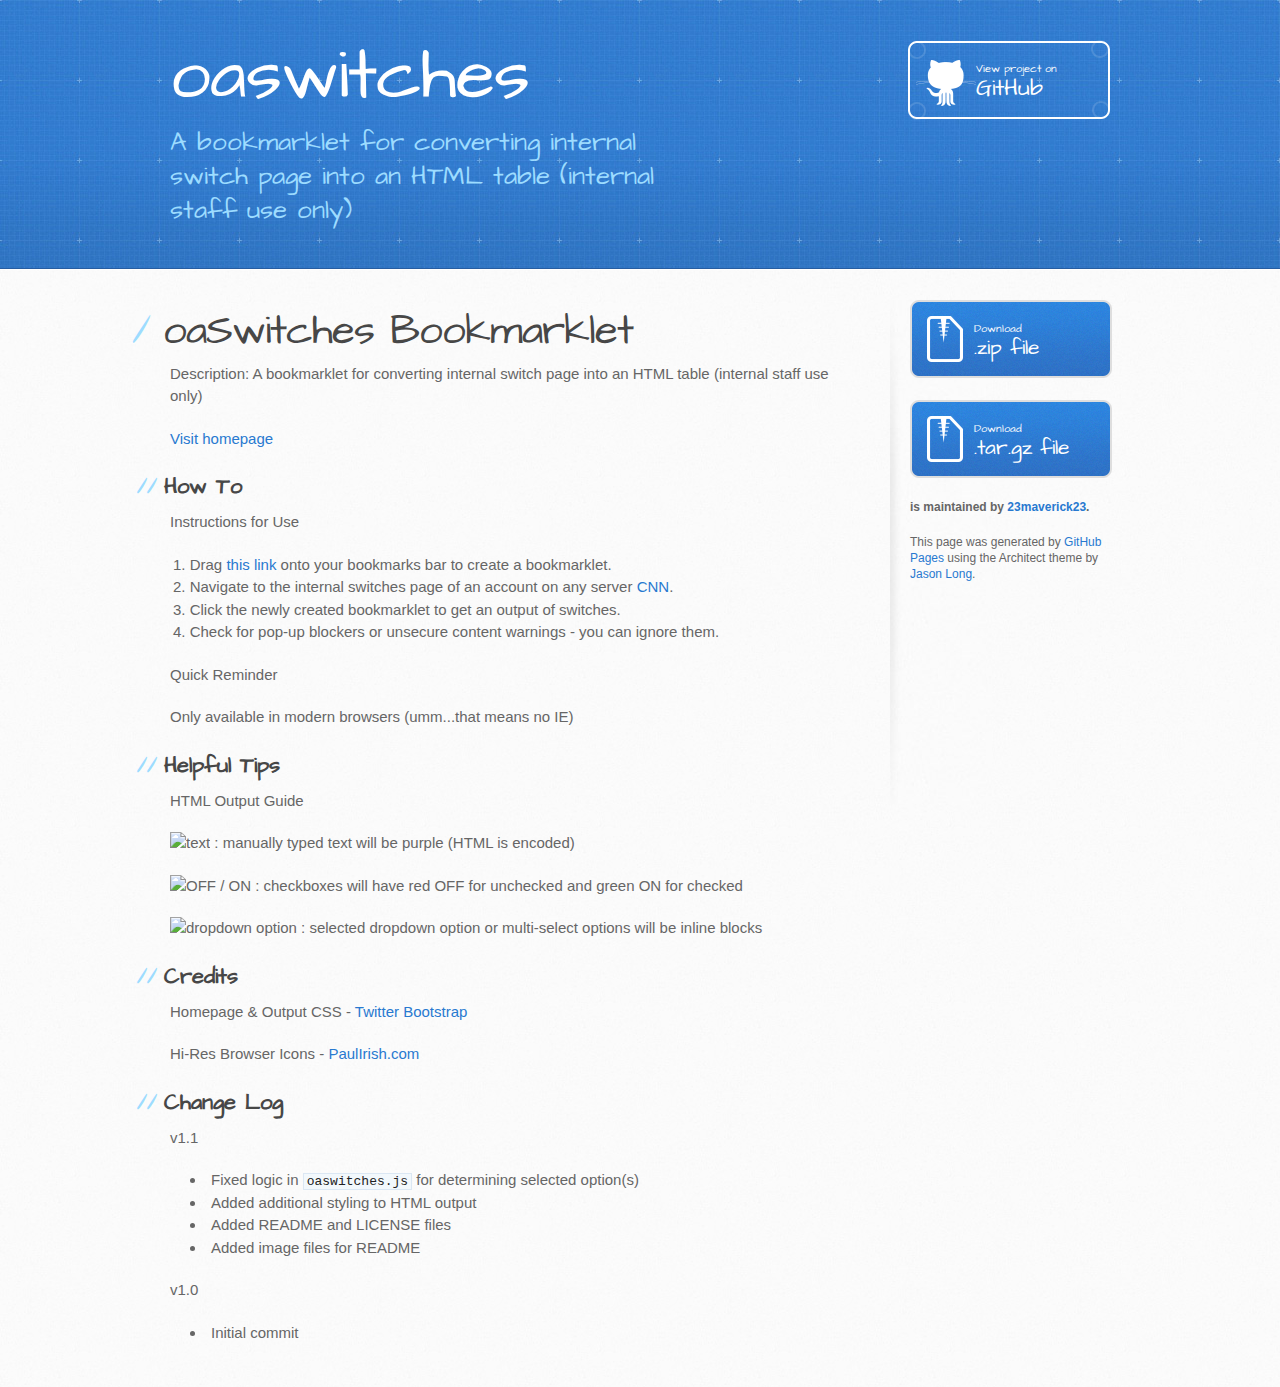
==== index.html @ 6a78bef1 "Create gh-pages branch via GitHub" ====
<!DOCTYPE html>
<html>
  <head>
    <meta charset='utf-8'>
    <meta http-equiv="X-UA-Compatible" content="chrome=1">
    <meta name="viewport" content="width=device-width, initial-scale=1, maximum-scale=1">
    <link href='https://fonts.googleapis.com/css?family=Architects+Daughter' rel='stylesheet' type='text/css'>
    <link rel="stylesheet" type="text/css" href="stylesheets/stylesheet.css" media="screen" />
    <link rel="stylesheet" type="text/css" href="stylesheets/pygment_trac.css" media="screen" />
    <link rel="stylesheet" type="text/css" href="stylesheets/print.css" media="print" />

    <!--[if lt IE 9]>
    <script src="//html5shiv.googlecode.com/svn/trunk/html5.js"></script>
    <![endif]-->

    <title>oaswitches by 23maverick23</title>
  </head>

  <body>
    <header>
      <div class="inner">
        <h1>oaswitches</h1>
        <h2>A bookmarklet for converting internal switch page into an HTML table (internal staff use only)</h2>
        <a href="https://github.com/23maverick23/oaswitches" class="button"><small>View project on</small>GitHub</a>
      </div>
    </header>

    <div id="content-wrapper">
      <div class="inner clearfix">
        <section id="main-content">
          <h1><em>oaSwitches Bookmarklet</em></h1>

<p><em>Description: A bookmarklet for converting internal switch page into an HTML table (internal staff use only)</em></p>

<p><a href="http://ryancmorrissey.com/projects/oaswitches.html">Visit homepage</a></p>

<h2>How To</h2>

<p><em>Instructions for Use</em></p>

<ol>
<li>Drag <a target="_blank">this link</a> onto your bookmarks bar to create a bookmarklet.</li>
<li>Navigate to the internal switches page of an account on any server <a>CNN</a>.</li>
<li>Click the newly created bookmarklet to get an output of switches.</li>
<li>Check for pop-up blockers or unsecure content warnings - you can ignore them.</li>
</ol><p><em>Quick Reminder</em></p>

<p>Only available in modern browsers (umm...that means no IE)</p>

<h2>Helpful Tips</h2>

<p><em>HTML Output Guide</em></p>

<p><img src="https://raw.github.com/23maverick23/oaswitches/master/img/text.png" alt="text"> : manually typed text will be purple (HTML is encoded)</p>

<p><img src="https://raw.github.com/23maverick23/oaswitches/master/img/off_on.png" alt="OFF / ON"> : checkboxes will have red OFF for unchecked and green ON for checked</p>

<p><img src="https://raw.github.com/23maverick23/oaswitches/master/img/dropdown_option.png" alt="dropdown option"> : selected dropdown option or multi-select options will be inline blocks</p>

<h2>Credits</h2>

<p>Homepage &amp; Output CSS - <a href="https://github.com/twitter/bootstrap">Twitter Bootstrap</a></p>

<p>Hi-Res Browser Icons - <a href="http://paulirish.com/2010/high-res-browser-icons/">PaulIrish.com</a></p>

<h2>Change Log</h2>

<p><em>v1.1</em></p>

<ul>
<li>Fixed logic in <code>oaswitches.js</code> for determining selected option(s)</li>
<li>Added additional styling to HTML output</li>
<li>Added README and LICENSE files</li>
<li>Added image files for README</li>
</ul><p><em>v1.0</em></p>

<ul>
<li>Initial commit</li>
</ul>
        </section>

        <aside id="sidebar">
          <a href="https://github.com/23maverick23/oaswitches/zipball/master" class="button">
            <small>Download</small>
            .zip file
          </a>
          <a href="https://github.com/23maverick23/oaswitches/tarball/master" class="button">
            <small>Download</small>
            .tar.gz file
          </a>

          <p class="repo-owner"><a href="https://github.com/23maverick23/oaswitches"></a> is maintained by <a href="https://github.com/23maverick23">23maverick23</a>.</p>

          <p>This page was generated by <a href="pages.github.com">GitHub Pages</a> using the Architect theme by <a href="http://twitter.com/jasonlong">Jason Long</a>.</p>
        </aside>
      </div>
    </div>

  
  </body>
</html>
---- stylesheets/stylesheet.css ----
/* http://meyerweb.com/eric/tools/css/reset/ 
   v2.0 | 20110126
   License: none (public domain)
*/
html, body, div, span, applet, object, iframe,
h1, h2, h3, h4, h5, h6, p, blockquote, pre,
a, abbr, acronym, address, big, cite, code,
del, dfn, em, img, ins, kbd, q, s, samp,
small, strike, strong, sub, sup, tt, var,
b, u, i, center,
dl, dt, dd, ol, ul, li,
fieldset, form, label, legend,
table, caption, tbody, tfoot, thead, tr, th, td,
article, aside, canvas, details, embed, 
figure, figcaption, footer, header, hgroup, 
menu, nav, output, ruby, section, summary,
time, mark, audio, video {
	margin: 0;
	padding: 0;
	border: 0;
	font-size: 100%;
	font: inherit;
	vertical-align: baseline;
}
/* HTML5 display-role reset for older browsers */
article, aside, details, figcaption, figure, 
footer, header, hgroup, menu, nav, section {
	display: block;
}
body {
	line-height: 1;
}
ol, ul {
	list-style: none;
}
blockquote, q {
	quotes: none;
}
blockquote:before, blockquote:after,
q:before, q:after {
	content: '';
	content: none;
}
table {
	border-collapse: collapse;
	border-spacing: 0;
}

/* LAYOUT STYLES */
body {
  font-size: 15px;
  line-height: 1.5; 
  background: #fafafa url(../images/body-bg.jpg) 0 0 repeat;
  font-family: 'Helvetica Neue', Helvetica, Arial, serif;
  font-weight: 400;
  color: #666;
}

a {
  color: #2879d0;
}
a:hover {
  color: #2268b2;
}

header {
  padding-top: 40px;
  padding-bottom: 40px;
  font-family: 'Architects Daughter', 'Helvetica Neue', Helvetica, Arial, serif; 
  background: #2e7bcf url(../images/header-bg.jpg) 0 0 repeat-x;
  border-bottom: solid 1px #275da1;
}

header h1 {
  letter-spacing: -1px;
  font-size: 72px;
  color: #fff;
  line-height: 1;
  margin-bottom: 0.2em;
  width: 540px;
}

header h2 {
  font-size: 26px;
  color: #9ddcff;
  font-weight: normal;
  line-height: 1.3;
  width: 540px;
  letter-spacing: 0;
}

.inner {
  position: relative;
  width: 940px;
  margin: 0 auto;
}

#content-wrapper {
  border-top: solid 1px #fff;
  padding-top: 30px;
}

#main-content {
  width: 690px;
  float: left;
}

#main-content img {
  max-width: 100%;
}

aside#sidebar {
  width: 200px;
  padding-left: 20px;
  min-height: 504px;
  float: right;
  background: transparent url(../images/sidebar-bg.jpg) 0 0 no-repeat;
  font-size: 12px;
  line-height: 1.3;
}

aside#sidebar p.repo-owner,
aside#sidebar p.repo-owner a {
  font-weight: bold;
}

#downloads {
  margin-bottom: 40px;
}

a.button {
  width: 134px;
  height: 58px;
  line-height: 1.2;
  font-size: 23px;
  color: #fff;
  padding-left: 68px;
  padding-top: 22px;
  font-family: 'Architects Daughter', 'Helvetica Neue', Helvetica, Arial, serif; 
}
a.button small {
  display: block;
  font-size: 11px;
}
header a.button {
  position: absolute;
  right: 0;
  top: 0;
  background: transparent url(../images/github-button.png) 0 0 no-repeat;
}
aside a.button {
  width: 138px;
  padding-left: 64px;
  display: block;
  background: transparent url(../images/download-button.png) 0 0 no-repeat;
  margin-bottom: 20px;
  font-size: 21px;
}

code, pre {
  font-family: Monaco, "Bitstream Vera Sans Mono", "Lucida Console", Terminal, monospace;
  color: #222;
  margin-bottom: 30px;
  font-size: 13px;
}

code {
  background-color: #f2f8fc;
  border: solid 1px #dbe7f3;
  padding: 0 3px;
}

pre {
  padding: 20px;
  background: #fff;
  text-shadow: none;
  overflow: auto;
  border: solid 1px #f2f2f2;
}
pre code {
  color: #2879d0;
  background-color: #fff;
  border: none;
  padding: 0;
}

ul, ol, dl {
  margin-bottom: 20px;
}


/* COMMON STYLES */

hr {
  height: 1px;
  line-height: 1px;
  margin-top: 1em;
  padding-bottom: 1em;
  border: none;
  background: transparent url('../images/hr.png') 0 0 no-repeat;
}

table {
  width: 100%;
  border: 1px solid #ebebeb;
}

th {
  font-weight: 500;
}

td {
  border: 1px solid #ebebeb;
  text-align: center; 
  font-weight: 300;
}

form {
  background: #f2f2f2;
  padding: 20px;
  
}


/* GENERAL ELEMENT TYPE STYLES */

#main-content h1 {
  font-family: 'Architects Daughter', 'Helvetica Neue', Helvetica, Arial, serif; 
  font-size: 2.8em;
  letter-spacing: -1px;
  color: #474747;
} 

#main-content h1:before {
  content: "/";
  color: #9ddcff;
  padding-right: 0.3em;
  margin-left: -0.9em;
}

#main-content h2 {
  font-family: 'Architects Daughter', 'Helvetica Neue', Helvetica, Arial, serif; 
  font-size: 22px;
  font-weight: bold;
  margin-bottom: 8px;
  color: #474747;
} 
#main-content h2:before {
  content: "//";
  color: #9ddcff;
  padding-right: 0.3em;
  margin-left: -1.5em;
}

#main-content h3 {
  font-family: 'Architects Daughter', 'Helvetica Neue', Helvetica, Arial, serif; 
  font-size: 18px;
  font-weight: bold;
  margin-top: 24px;
  margin-bottom: 8px;
  color: #474747;
} 
 
#main-content h3:before {
  content: "///";
  color: #9ddcff;
  padding-right: 0.3em;
  margin-left: -2em;
}

#main-content h4 {
  font-family: 'Architects Daughter', 'Helvetica Neue', Helvetica, Arial, serif; 
  font-size: 15px;
  font-weight: bold;
  color: #474747;
} 

h4:before {
  content: "////";
  color: #9ddcff;
  padding-right: 0.3em;
  margin-left: -2.8em;
}

#main-content h5 {
  font-family: 'Architects Daughter', 'Helvetica Neue', Helvetica, Arial, serif; 
  font-size: 14px;
  color: #474747;
} 
h5:before {
  content: "/////";
  color: #9ddcff;
  padding-right: 0.3em;
  margin-left: -3.2em;
}

#main-content h6 {
  font-family: 'Architects Daughter', 'Helvetica Neue', Helvetica, Arial, serif; 
  font-size: .8em;
  color: #474747;
} 
h6:before {
  content: "//////";
  color: #9ddcff;
  padding-right: 0.3em;
  margin-left: -3.7em;
}

p {
  margin-bottom: 20px;
}
 
a {
  text-decoration: none;
}

p a {
  font-weight: 400;
}

blockquote {
  font-size: 1.6em;
  border-left: 10px solid #e9e9e9;
  margin-bottom: 20px;
  padding: 0 0 0 30px;
}

ul li {
  list-style: disc inside;
  padding-left: 20px;
}

ol li {
  list-style: decimal inside;
  padding-left: 3px;
}

dl dd {
  font-style: italic;
  font-weight: 100;
}

footer {
  background: transparent url('../images/hr.png') 0 0 no-repeat;
  margin-top: 40px;
  padding-top: 20px;
  padding-bottom: 30px;
  font-size: 13px;
  color: #aaa;
}

footer a {
  color: #666;
}
footer a:hover {
  color: #444;
}

/* MISC */
.clearfix:after {
  clear: both;
  content: '.';
  display: block;
  visibility: hidden;
  height: 0;
}

.clearfix {display: inline-block;}
* html .clearfix {height: 1%;}
.clearfix {display: block;}

/* #Media Queries
================================================== */

/* Smaller than standard 960 (devices and browsers) */
@media only screen and (max-width: 959px) {}

/* Tablet Portrait size to standard 960 (devices and browsers) */
@media only screen and (min-width: 768px) and (max-width: 959px) {
  .inner {
    width: 740px;
  }
  header h1, header h2 {
    width: 340px;
  }
  header h1 {
    font-size: 60px;
  }
  header h2 {
    font-size: 30px;
  }
  #main-content {
    width: 490px;
  }
  #main-content h1:before,
  #main-content h2:before,
  #main-content h3:before,
  #main-content h4:before,
  #main-content h5:before,
  #main-content h6:before {
    content: none;
    padding-right: 0;
    margin-left: 0;
  }
}

/* All Mobile Sizes (devices and browser) */
@media only screen and (max-width: 767px) {
  .inner {
    width: 93%;
  }
  header {
    padding: 20px 0;
  }
  header .inner {
    position: relative;
  }
  header h1, header h2 {
    width: 100%;
  }
  header h1 {
    font-size: 48px;
  }
  header h2 {
    font-size: 24px;
  }
  header a.button {
    background-image: none;
    width: auto;
    height: auto;
    display: inline-block;
    margin-top: 15px;
    padding: 5px 10px;
    position: relative;
    text-align: center;
    font-size: 13px;
    line-height: 1;
    background-color: #9ddcff;
    color: #2879d0;
    -moz-border-radius: 5px;
    -webkit-border-radius: 5px;                     
    border-radius: 5px;    
  }
  header a.button small {
    font-size: 13px;
    display: inline;
  }
  #main-content,
  aside#sidebar {
    float: none;
    width: 100% ! important;
  }
  aside#sidebar {
    background-image: none;
    margin-top: 20px;
    border-top: solid 1px #ddd;
    padding: 20px 0;
    min-height: 0;
  }
  aside#sidebar a.button {
    display: none;
  }
  #main-content h1:before,
  #main-content h2:before,
  #main-content h3:before,
  #main-content h4:before,
  #main-content h5:before,
  #main-content h6:before {
    content: none;
    padding-right: 0;
    margin-left: 0;
  }
}

/* Mobile Landscape Size to Tablet Portrait (devices and browsers) */
@media only screen and (min-width: 480px) and (max-width: 767px) {}

/* Mobile Portrait Size to Mobile Landscape Size (devices and browsers) */
@media only screen and (max-width: 479px) {}
---- stylesheets/pygment_trac.css ----
.highlight  { background: #ffffff; }
.highlight .c { color: #999988; font-style: italic } /* Comment */
.highlight .err { color: #a61717; background-color: #e3d2d2 } /* Error */
.highlight .k { font-weight: bold } /* Keyword */
.highlight .o { font-weight: bold } /* Operator */
.highlight .cm { color: #999988; font-style: italic } /* Comment.Multiline */
.highlight .cp { color: #999999; font-weight: bold } /* Comment.Preproc */
.highlight .c1 { color: #999988; font-style: italic } /* Comment.Single */
.highlight .cs { color: #999999; font-weight: bold; font-style: italic } /* Comment.Special */
.highlight .gd { color: #000000; background-color: #ffdddd } /* Generic.Deleted */
.highlight .gd .x { color: #000000; background-color: #ffaaaa } /* Generic.Deleted.Specific */
.highlight .ge { font-style: italic } /* Generic.Emph */
.highlight .gr { color: #aa0000 } /* Generic.Error */
.highlight .gh { color: #999999 } /* Generic.Heading */
.highlight .gi { color: #000000; background-color: #ddffdd } /* Generic.Inserted */
.highlight .gi .x { color: #000000; background-color: #aaffaa } /* Generic.Inserted.Specific */
.highlight .go { color: #888888 } /* Generic.Output */
.highlight .gp { color: #555555 } /* Generic.Prompt */
.highlight .gs { font-weight: bold } /* Generic.Strong */
.highlight .gu { color: #800080; font-weight: bold; } /* Generic.Subheading */
.highlight .gt { color: #aa0000 } /* Generic.Traceback */
.highlight .kc { font-weight: bold } /* Keyword.Constant */
.highlight .kd { font-weight: bold } /* Keyword.Declaration */
.highlight .kn { font-weight: bold } /* Keyword.Namespace */
.highlight .kp { font-weight: bold } /* Keyword.Pseudo */
.highlight .kr { font-weight: bold } /* Keyword.Reserved */
.highlight .kt { color: #445588; font-weight: bold } /* Keyword.Type */
.highlight .m { color: #009999 } /* Literal.Number */
.highlight .s { color: #d14 } /* Literal.String */
.highlight .na { color: #008080 } /* Name.Attribute */
.highlight .nb { color: #0086B3 } /* Name.Builtin */
.highlight .nc { color: #445588; font-weight: bold } /* Name.Class */
.highlight .no { color: #008080 } /* Name.Constant */
.highlight .ni { color: #800080 } /* Name.Entity */
.highlight .ne { color: #990000; font-weight: bold } /* Name.Exception */
.highlight .nf { color: #990000; font-weight: bold } /* Name.Function */
.highlight .nn { color: #555555 } /* Name.Namespace */
.highlight .nt { color: #000080 } /* Name.Tag */
.highlight .nv { color: #008080 } /* Name.Variable */
.highlight .ow { font-weight: bold } /* Operator.Word */
.highlight .w { color: #bbbbbb } /* Text.Whitespace */
.highlight .mf { color: #009999 } /* Literal.Number.Float */
.highlight .mh { color: #009999 } /* Literal.Number.Hex */
.highlight .mi { color: #009999 } /* Literal.Number.Integer */
.highlight .mo { color: #009999 } /* Literal.Number.Oct */
.highlight .sb { color: #d14 } /* Literal.String.Backtick */
.highlight .sc { color: #d14 } /* Literal.String.Char */
.highlight .sd { color: #d14 } /* Literal.String.Doc */
.highlight .s2 { color: #d14 } /* Literal.String.Double */
.highlight .se { color: #d14 } /* Literal.String.Escape */
.highlight .sh { color: #d14 } /* Literal.String.Heredoc */
.highlight .si { color: #d14 } /* Literal.String.Interpol */
.highlight .sx { color: #d14 } /* Literal.String.Other */
.highlight .sr { color: #009926 } /* Literal.String.Regex */
.highlight .s1 { color: #d14 } /* Literal.String.Single */
.highlight .ss { color: #990073 } /* Literal.String.Symbol */
.highlight .bp { color: #999999 } /* Name.Builtin.Pseudo */
.highlight .vc { color: #008080 } /* Name.Variable.Class */
.highlight .vg { color: #008080 } /* Name.Variable.Global */
.highlight .vi { color: #008080 } /* Name.Variable.Instance */
.highlight .il { color: #009999 } /* Literal.Number.Integer.Long */

.type-csharp .highlight .k { color: #0000FF }
.type-csharp .highlight .kt { color: #0000FF }
.type-csharp .highlight .nf { color: #000000; font-weight: normal }
.type-csharp .highlight .nc { color: #2B91AF }
.type-csharp .highlight .nn { color: #000000 }
.type-csharp .highlight .s { color: #A31515 }
.type-csharp .highlight .sc { color: #A31515 }
---- stylesheets/print.css ----
html, body, div, span, applet, object, iframe,
h1, h2, h3, h4, h5, h6, p, blockquote, pre,
a, abbr, acronym, address, big, cite, code,
del, dfn, em, img, ins, kbd, q, s, samp,
small, strike, strong, sub, sup, tt, var,
b, u, i, center,
dl, dt, dd, ol, ul, li,
fieldset, form, label, legend,
table, caption, tbody, tfoot, thead, tr, th, td,
article, aside, canvas, details, embed, 
figure, figcaption, footer, header, hgroup, 
menu, nav, output, ruby, section, summary,
time, mark, audio, video {
  margin: 0;
  padding: 0;
  border: 0;
  font-size: 100%;
  font: inherit;
  vertical-align: baseline;
}
/* HTML5 display-role reset for older browsers */
article, aside, details, figcaption, figure, 
footer, header, hgroup, menu, nav, section {
  display: block;
}
body {
  line-height: 1;
}
ol, ul {
  list-style: none;
}
blockquote, q {
  quotes: none;
}
blockquote:before, blockquote:after,
q:before, q:after {
  content: '';
  content: none;
}
table {
  border-collapse: collapse;
  border-spacing: 0;
}
body {
  font-size: 13px;
  line-height: 1.5; 
  font-family: 'Helvetica Neue', Helvetica, Arial, serif;
  color: #000;
}

a {
  color: #d5000d;
  font-weight: bold;
}

header {
  padding-top: 35px;
  padding-bottom: 10px;
}

header h1 {
  font-weight: bold;
  letter-spacing: -1px;
  font-size: 48px;
  color: #303030;
  line-height: 1.2;
}

header h2 {
  letter-spacing: -1px;
  font-size: 24px;
  color: #aaa;
  font-weight: normal;
  line-height: 1.3;
}
#downloads {
  display: none;
}
#main_content {
  padding-top: 20px;
}

code, pre {
  font-family: Monaco, "Bitstream Vera Sans Mono", "Lucida Console", Terminal;
  color: #222;
  margin-bottom: 30px;
  font-size: 12px;
}

code {
  padding: 0 3px;
}

pre {
  border: solid 1px #ddd;
  padding: 20px;
  overflow: auto;
}
pre code {
  padding: 0;
}

ul, ol, dl {
  margin-bottom: 20px;
}


/* COMMON STYLES */

table {
  width: 100%;
  border: 1px solid #ebebeb;
}

th {
  font-weight: 500;
}

td {
  border: 1px solid #ebebeb;
  text-align: center; 
  font-weight: 300;
}

form {
  background: #f2f2f2;
  padding: 20px;
  
}


/* GENERAL ELEMENT TYPE STYLES */

h1 {
  font-size: 2.8em;
} 

h2 {
  font-size: 22px;
  font-weight: bold;
  color: #303030;
  margin-bottom: 8px;
} 

h3 {
  color: #d5000d;
  font-size: 18px;
  font-weight: bold;
  margin-bottom: 8px;
} 
 
h4 {
  font-size: 16px;
  color: #303030;
  font-weight: bold;
} 

h5 {
  font-size: 1em;
  color: #303030;
} 

h6 {
  font-size: .8em;
  color: #303030;
} 

p {
  font-weight: 300;
  margin-bottom: 20px;
}
 
a {
  text-decoration: none;
}

p a {
  font-weight: 400;
}

blockquote {
  font-size: 1.6em;
  border-left: 10px solid #e9e9e9;
  margin-bottom: 20px;
  padding: 0 0 0 30px;
}

ul li {
  list-style: disc inside;
  padding-left: 20px;
}

ol li {
  list-style: decimal inside;
  padding-left: 3px;
}

dl dd {
  font-style: italic;
  font-weight: 100;
}

footer {
  margin-top: 40px;
  padding-top: 20px;
  padding-bottom: 30px;
  font-size: 13px;
  color: #aaa;
}

footer a {
  color: #666;
}

/* MISC */
.clearfix:after {
  clear: both;
  content: '.';
  display: block;
  visibility: hidden;
  height: 0;
}

.clearfix {display: inline-block;}
* html .clearfix {height: 1%;}
.clearfix {display: block;}
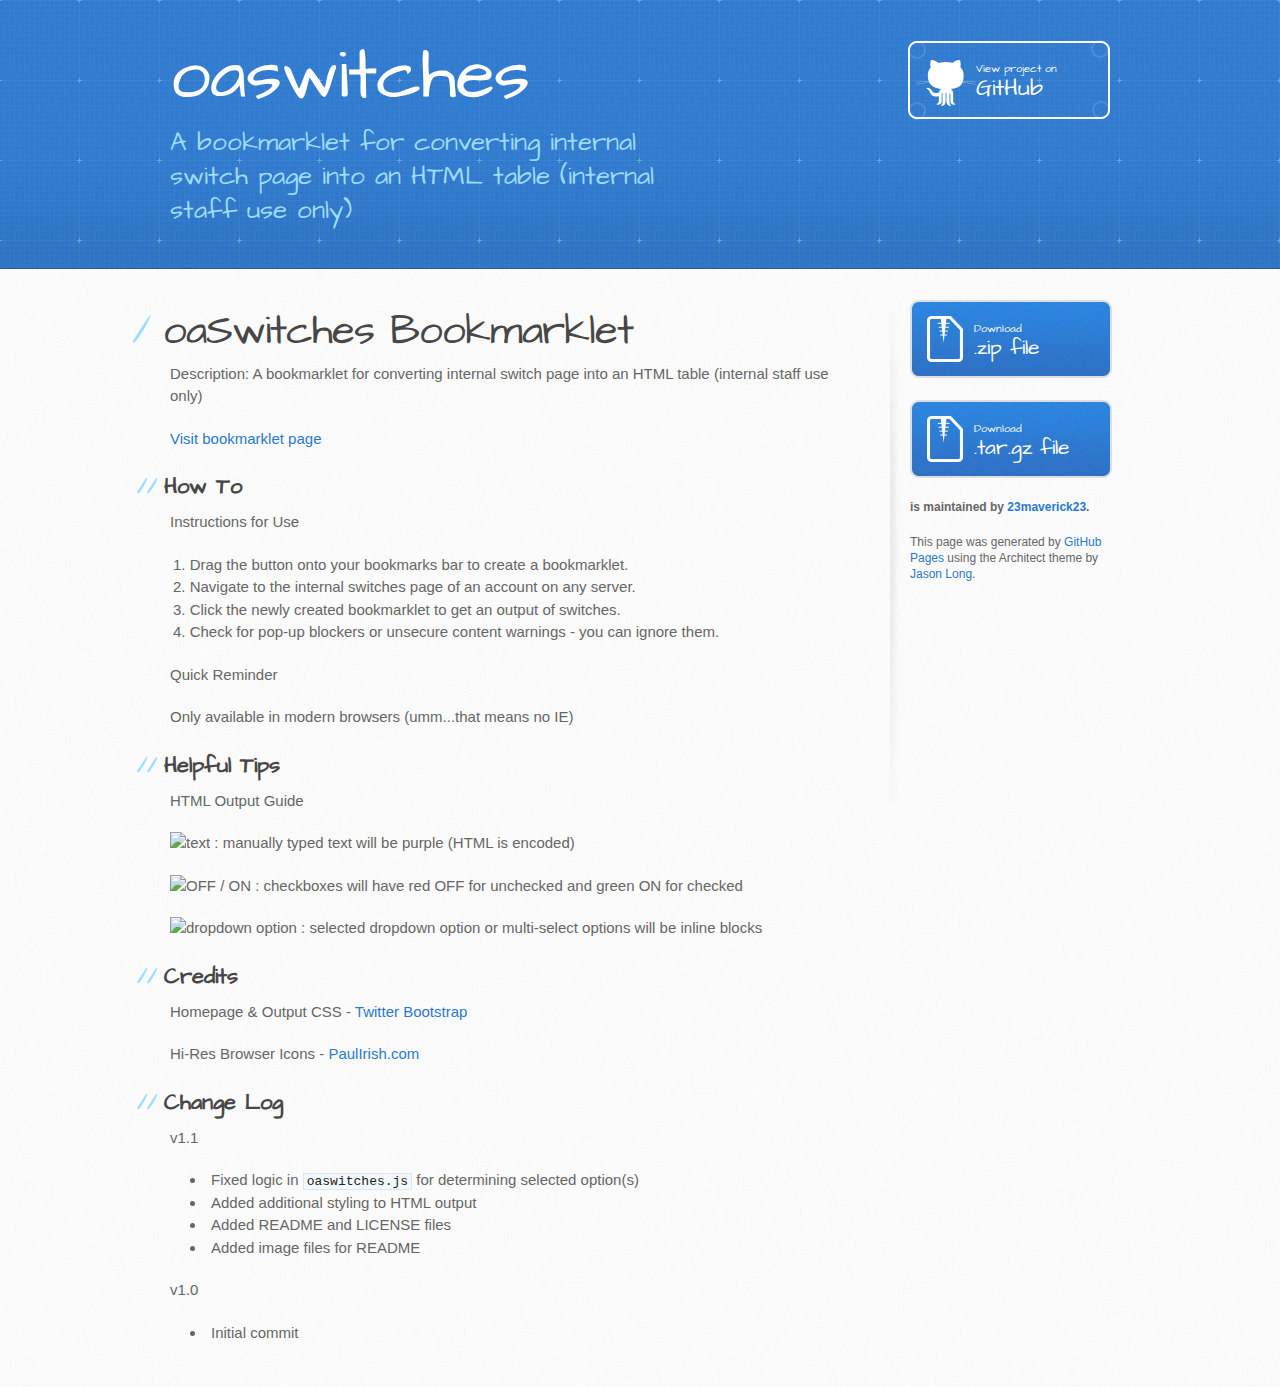
==== commit 7a4d0215: "Create gh-pages branch via GitHub" ====
--- a/index.html
+++ b/index.html
@@ -32,15 +32,15 @@
 
 <p><em>Description: A bookmarklet for converting internal switch page into an HTML table (internal staff use only)</em></p>
 
-<p><a href="http://ryancmorrissey.com/projects/oaswitches.html">Visit homepage</a></p>
+<p><a href="https://raw.github.com/23maverick23/oaswitches/master/oaswitches.html">Visit bookmarklet page</a></p>
 
 <h2>How To</h2>
 
 <p><em>Instructions for Use</em></p>
 
 <ol>
-<li>Drag <a target="_blank">this link</a> onto your bookmarks bar to create a bookmarklet.</li>
-<li>Navigate to the internal switches page of an account on any server <a>CNN</a>.</li>
+<li>Drag the button onto your bookmarks bar to create a bookmarklet.</li>
+<li>Navigate to the internal switches page of an account on any server.</li>
 <li>Click the newly created bookmarklet to get an output of switches.</li>
 <li>Check for pop-up blockers or unsecure content warnings - you can ignore them.</li>
 </ol><p><em>Quick Reminder</em></p>
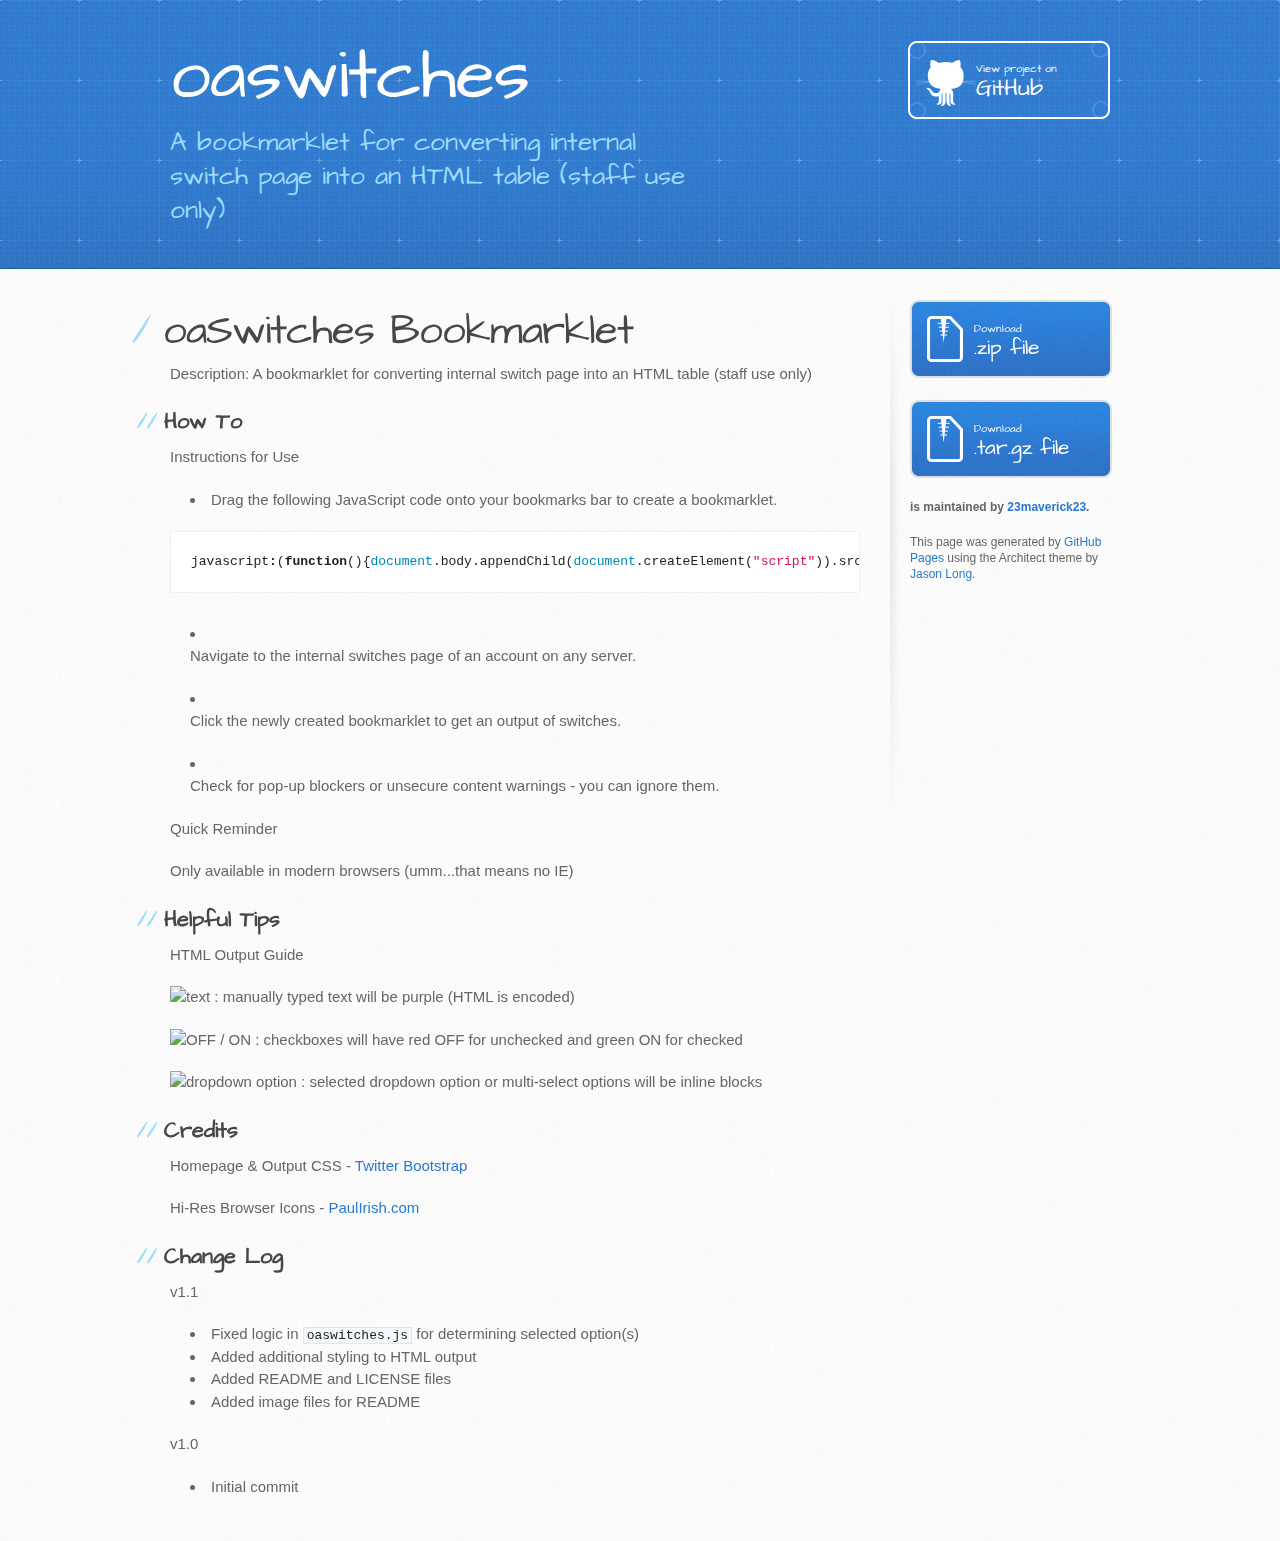
==== commit d2f35fee: "Create gh-pages branch via GitHub" ====
--- a/index.html
+++ b/index.html
@@ -20,7 +20,7 @@
     <header>
       <div class="inner">
         <h1>oaswitches</h1>
-        <h2>A bookmarklet for converting internal switch page into an HTML table (internal staff use only)</h2>
+        <h2>A bookmarklet for converting internal switch page into an HTML table (staff use only)</h2>
         <a href="https://github.com/23maverick23/oaswitches" class="button"><small>View project on</small>GitHub</a>
       </div>
     </header>
@@ -30,20 +30,22 @@
         <section id="main-content">
           <h1><em>oaSwitches Bookmarklet</em></h1>
 
-<p><em>Description: A bookmarklet for converting internal switch page into an HTML table (internal staff use only)</em></p>
-
-<p><a href="https://raw.github.com/23maverick23/oaswitches/master/oaswitches.html">Visit bookmarklet page</a></p>
+<p><em>Description: A bookmarklet for converting internal switch page into an HTML table (staff use only)</em></p>
 
 <h2>How To</h2>
 
 <p><em>Instructions for Use</em></p>
 
-<ol>
-<li>Drag the button onto your bookmarks bar to create a bookmarklet.</li>
-<li>Navigate to the internal switches page of an account on any server.</li>
-<li>Click the newly created bookmarklet to get an output of switches.</li>
-<li>Check for pop-up blockers or unsecure content warnings - you can ignore them.</li>
-</ol><p><em>Quick Reminder</em></p>
+<ul>
+<li>Drag the following JavaScript code onto your bookmarks bar to create a bookmarklet.</li>
+</ul><div class="highlight"><pre><span class="nx">javascript</span><span class="o">:</span><span class="p">(</span><span class="kd">function</span><span class="p">(){</span><span class="nb">document</span><span class="p">.</span><span class="nx">body</span><span class="p">.</span><span class="nx">appendChild</span><span class="p">(</span><span class="nb">document</span><span class="p">.</span><span class="nx">createElement</span><span class="p">(</span><span class="s2">"script"</span><span class="p">)).</span><span class="nx">src</span><span class="o">=</span><span class="s2">"https://raw.github.com/23maverick23/oaswitches/master/oaswitches.js"</span><span class="p">;})();</span>
+</pre></div>
+
+<ul>
+<li><p>Navigate to the internal switches page of an account on any server.</p></li>
+<li><p>Click the newly created bookmarklet to get an output of switches.</p></li>
+<li><p>Check for pop-up blockers or unsecure content warnings - you can ignore them.</p></li>
+</ul><p><em>Quick Reminder</em></p>
 
 <p>Only available in modern browsers (umm...that means no IE)</p>
 
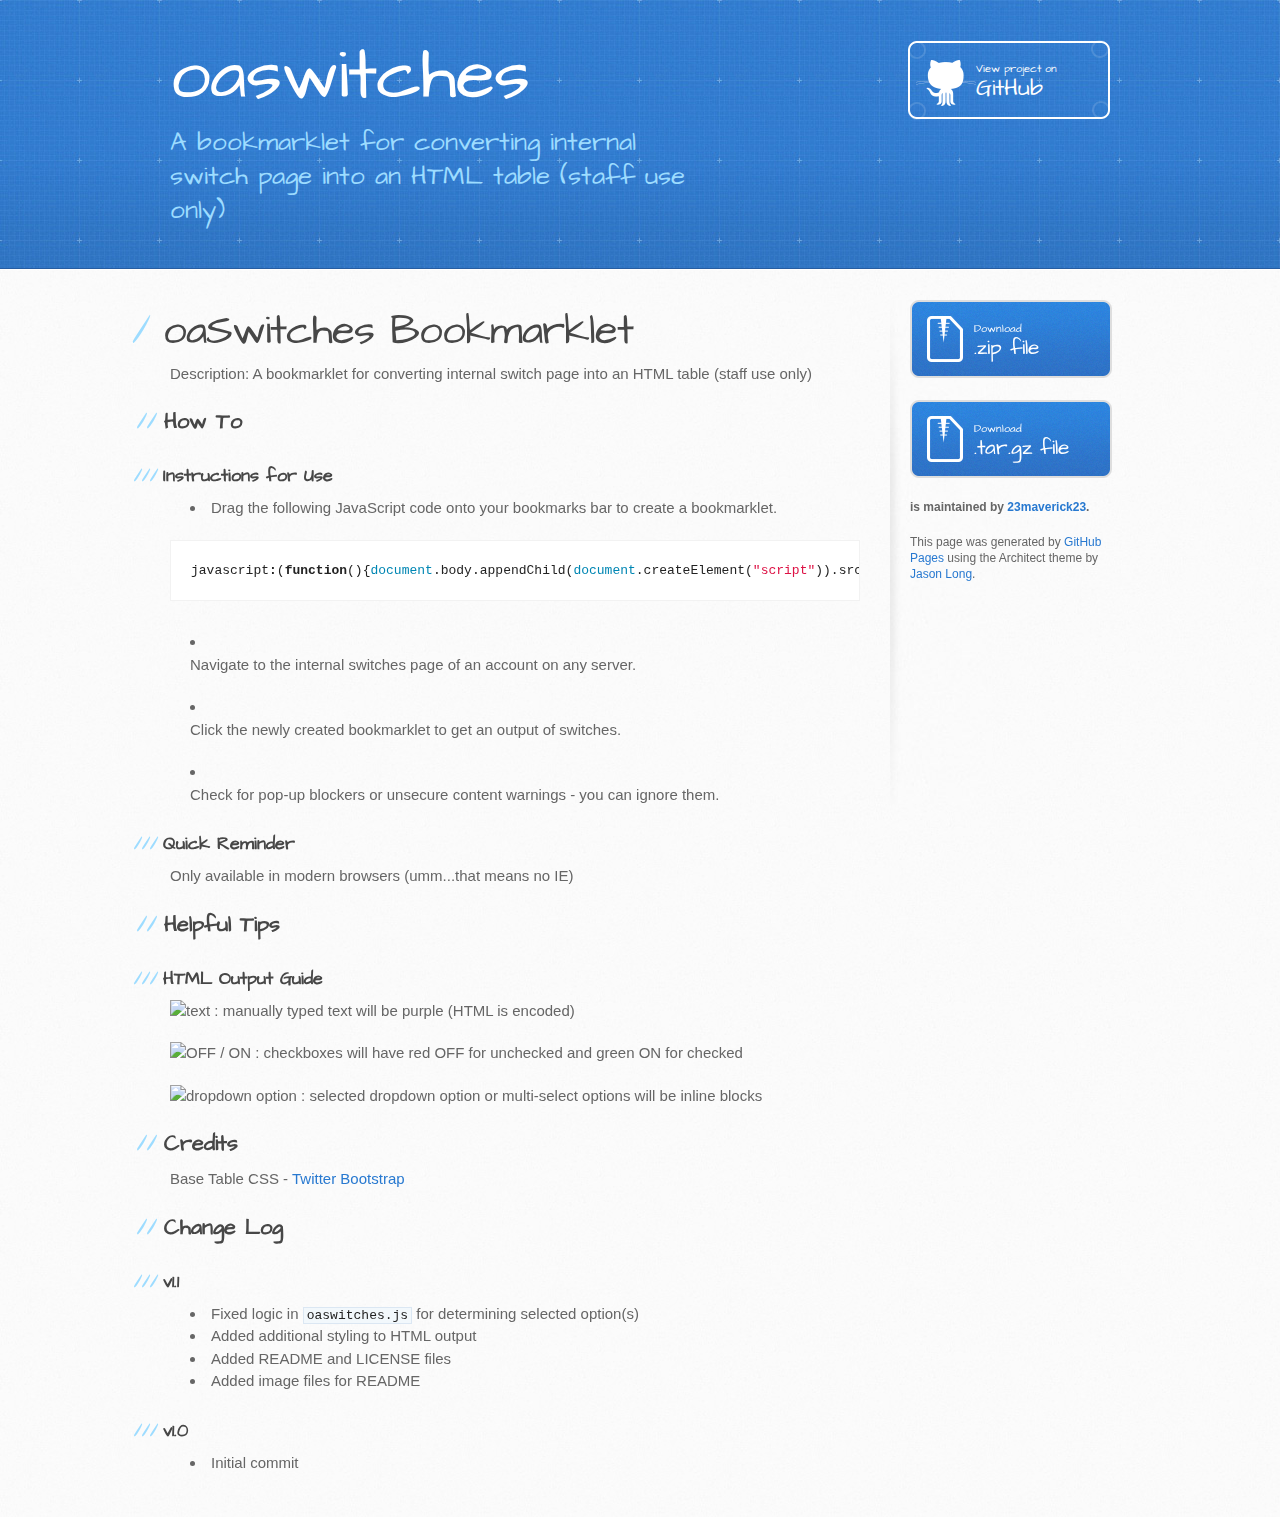
==== commit 408d562c: "Create gh-pages branch via GitHub" ====
--- a/index.html
+++ b/index.html
@@ -34,7 +34,7 @@
 
 <h2>How To</h2>
 
-<p><em>Instructions for Use</em></p>
+<h3>Instructions for Use</h3>
 
 <ul>
 <li>Drag the following JavaScript code onto your bookmarks bar to create a bookmarklet.</li>
@@ -45,13 +45,13 @@
 <li><p>Navigate to the internal switches page of an account on any server.</p></li>
 <li><p>Click the newly created bookmarklet to get an output of switches.</p></li>
 <li><p>Check for pop-up blockers or unsecure content warnings - you can ignore them.</p></li>
-</ul><p><em>Quick Reminder</em></p>
+</ul><h3>Quick Reminder</h3>
 
 <p>Only available in modern browsers (umm...that means no IE)</p>
 
 <h2>Helpful Tips</h2>
 
-<p><em>HTML Output Guide</em></p>
+<h3>HTML Output Guide</h3>
 
 <p><img src="https://raw.github.com/23maverick23/oaswitches/master/img/text.png" alt="text"> : manually typed text will be purple (HTML is encoded)</p>
 
@@ -61,20 +61,18 @@
 
 <h2>Credits</h2>
 
-<p>Homepage &amp; Output CSS - <a href="https://github.com/twitter/bootstrap">Twitter Bootstrap</a></p>
-
-<p>Hi-Res Browser Icons - <a href="http://paulirish.com/2010/high-res-browser-icons/">PaulIrish.com</a></p>
+<p>Base Table CSS - <a href="https://github.com/twitter/bootstrap">Twitter Bootstrap</a></p>
 
 <h2>Change Log</h2>
 
-<p><em>v1.1</em></p>
+<h3>v1.1</h3>
 
 <ul>
 <li>Fixed logic in <code>oaswitches.js</code> for determining selected option(s)</li>
 <li>Added additional styling to HTML output</li>
 <li>Added README and LICENSE files</li>
 <li>Added image files for README</li>
-</ul><p><em>v1.0</em></p>
+</ul><h3>v1.0</h3>
 
 <ul>
 <li>Initial commit</li>
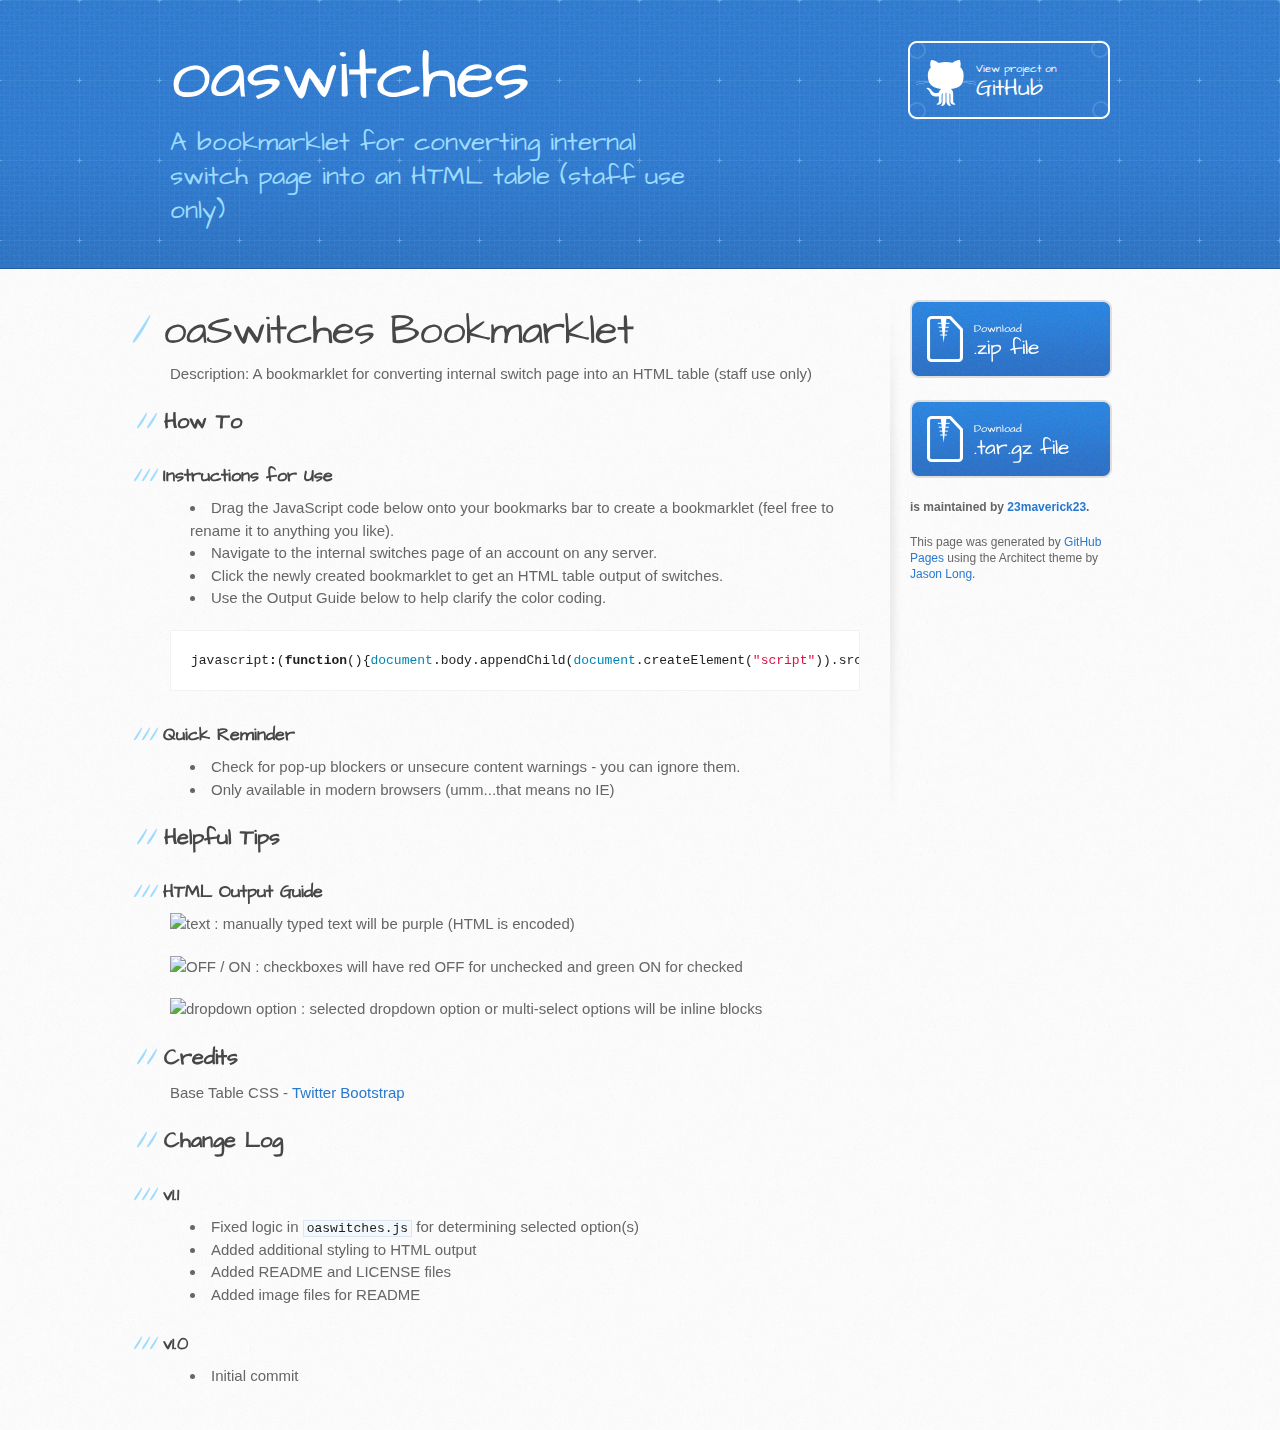
==== commit f7603746: "Create gh-pages branch via GitHub" ====
--- a/index.html
+++ b/index.html
@@ -37,19 +37,19 @@
 <h3>Instructions for Use</h3>
 
 <ul>
-<li>Drag the following JavaScript code onto your bookmarks bar to create a bookmarklet.</li>
+<li>Drag the JavaScript code below onto your bookmarks bar to create a bookmarklet (feel free to rename it to anything you like).</li>
+<li>Navigate to the internal switches page of an account on any server.</li>
+<li>Click the newly created bookmarklet to get an HTML table output of switches.</li>
+<li>Use the Output Guide below to help clarify the color coding.</li>
 </ul><div class="highlight"><pre><span class="nx">javascript</span><span class="o">:</span><span class="p">(</span><span class="kd">function</span><span class="p">(){</span><span class="nb">document</span><span class="p">.</span><span class="nx">body</span><span class="p">.</span><span class="nx">appendChild</span><span class="p">(</span><span class="nb">document</span><span class="p">.</span><span class="nx">createElement</span><span class="p">(</span><span class="s2">"script"</span><span class="p">)).</span><span class="nx">src</span><span class="o">=</span><span class="s2">"https://raw.github.com/23maverick23/oaswitches/master/oaswitches.js"</span><span class="p">;})();</span>
 </pre></div>
 
+<h3>Quick Reminder</h3>
+
 <ul>
-<li><p>Navigate to the internal switches page of an account on any server.</p></li>
-<li><p>Click the newly created bookmarklet to get an output of switches.</p></li>
-<li><p>Check for pop-up blockers or unsecure content warnings - you can ignore them.</p></li>
-</ul><h3>Quick Reminder</h3>
-
-<p>Only available in modern browsers (umm...that means no IE)</p>
-
-<h2>Helpful Tips</h2>
+<li>Check for pop-up blockers or unsecure content warnings - you can ignore them.</li>
+<li>Only available in modern browsers (umm...that means no IE)</li>
+</ul><h2>Helpful Tips</h2>
 
 <h3>HTML Output Guide</h3>
 
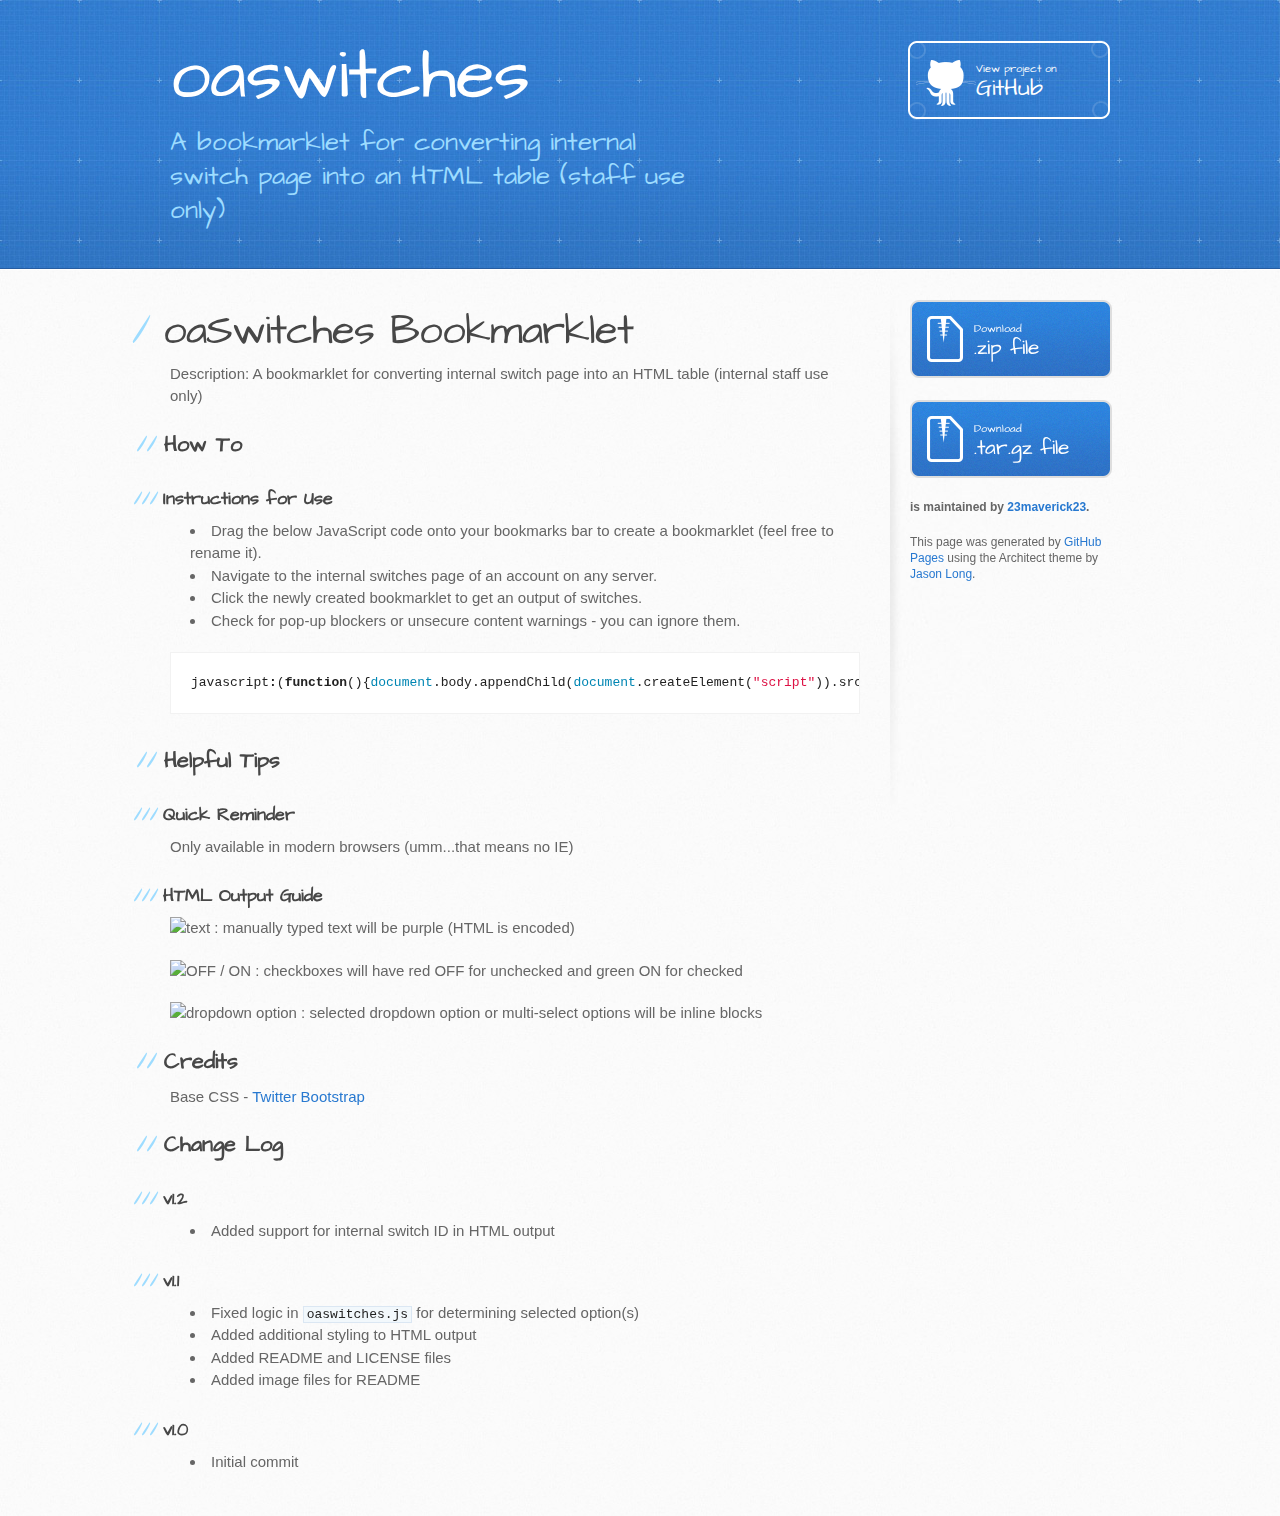
==== commit 42aa0cd9: "Create gh-pages branch via GitHub" ====
--- a/index.html
+++ b/index.html
@@ -30,26 +30,25 @@
         <section id="main-content">
           <h1><em>oaSwitches Bookmarklet</em></h1>
 
-<p><em>Description: A bookmarklet for converting internal switch page into an HTML table (staff use only)</em></p>
+<p><em>Description: A bookmarklet for converting internal switch page into an HTML table (internal staff use only)</em></p>
 
 <h2>How To</h2>
 
 <h3>Instructions for Use</h3>
 
 <ul>
-<li>Drag the JavaScript code below onto your bookmarks bar to create a bookmarklet (feel free to rename it to anything you like).</li>
+<li>Drag the below JavaScript code onto your bookmarks bar to create a bookmarklet (feel free to rename it).</li>
 <li>Navigate to the internal switches page of an account on any server.</li>
-<li>Click the newly created bookmarklet to get an HTML table output of switches.</li>
-<li>Use the Output Guide below to help clarify the color coding.</li>
+<li>Click the newly created bookmarklet to get an output of switches.</li>
+<li>Check for pop-up blockers or unsecure content warnings - you can ignore them.</li>
 </ul><div class="highlight"><pre><span class="nx">javascript</span><span class="o">:</span><span class="p">(</span><span class="kd">function</span><span class="p">(){</span><span class="nb">document</span><span class="p">.</span><span class="nx">body</span><span class="p">.</span><span class="nx">appendChild</span><span class="p">(</span><span class="nb">document</span><span class="p">.</span><span class="nx">createElement</span><span class="p">(</span><span class="s2">"script"</span><span class="p">)).</span><span class="nx">src</span><span class="o">=</span><span class="s2">"https://raw.github.com/23maverick23/oaswitches/master/oaswitches.js"</span><span class="p">;})();</span>
 </pre></div>
 
+<h2>Helpful Tips</h2>
+
 <h3>Quick Reminder</h3>
 
-<ul>
-<li>Check for pop-up blockers or unsecure content warnings - you can ignore them.</li>
-<li>Only available in modern browsers (umm...that means no IE)</li>
-</ul><h2>Helpful Tips</h2>
+<p>Only available in modern browsers (umm...that means no IE)</p>
 
 <h3>HTML Output Guide</h3>
 
@@ -61,11 +60,15 @@
 
 <h2>Credits</h2>
 
-<p>Base Table CSS - <a href="https://github.com/twitter/bootstrap">Twitter Bootstrap</a></p>
+<p>Base CSS - <a href="https://github.com/twitter/bootstrap">Twitter Bootstrap</a></p>
 
 <h2>Change Log</h2>
 
-<h3>v1.1</h3>
+<h3>v1.2</h3>
+
+<ul>
+<li>Added support for internal switch ID in HTML output</li>
+</ul><h3>v1.1</h3>
 
 <ul>
 <li>Fixed logic in <code>oaswitches.js</code> for determining selected option(s)</li>
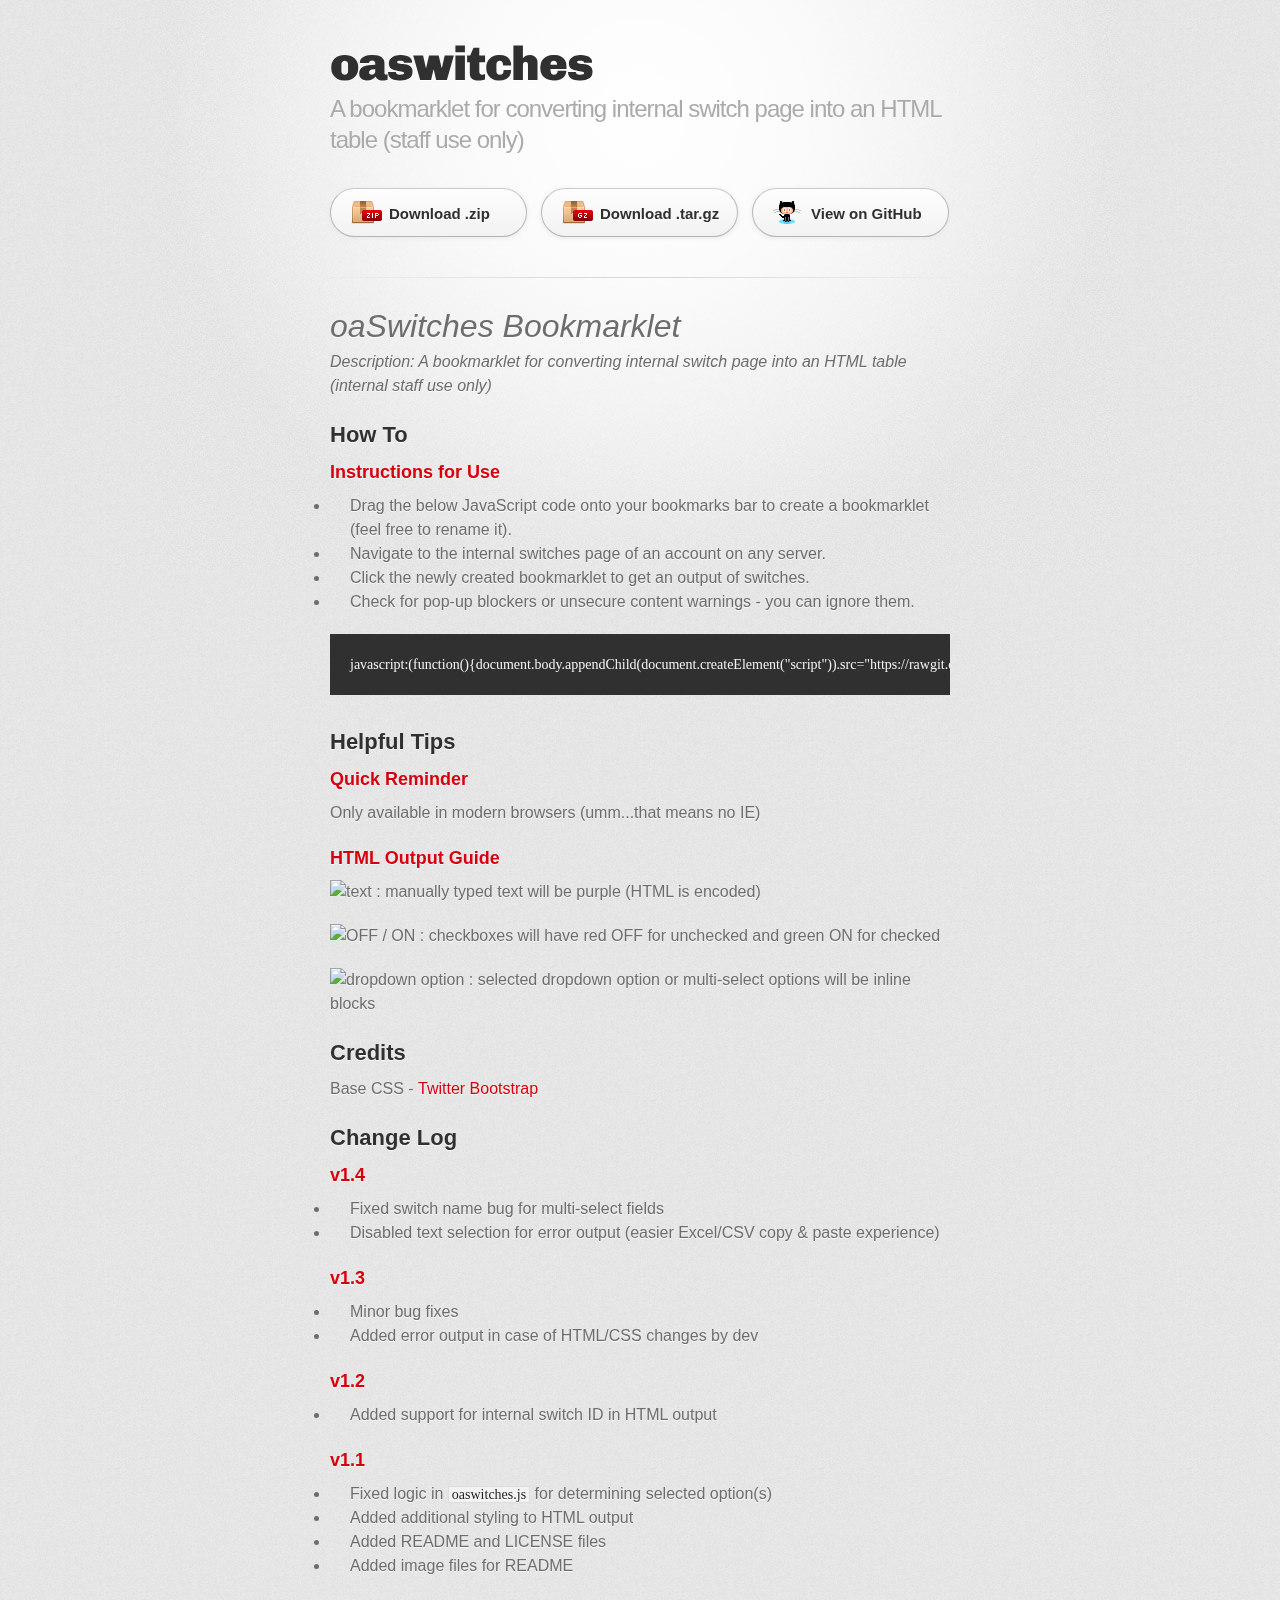
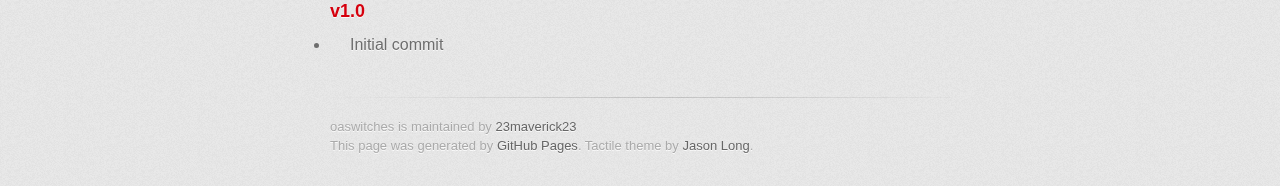
==== commit 732caa90: "Create gh-pages branch via GitHub" ====
--- a/index.html
+++ b/index.html
@@ -3,54 +3,65 @@
   <head>
     <meta charset='utf-8'>
     <meta http-equiv="X-UA-Compatible" content="chrome=1">
-    <meta name="viewport" content="width=device-width, initial-scale=1, maximum-scale=1">
-    <link href='https://fonts.googleapis.com/css?family=Architects+Daughter' rel='stylesheet' type='text/css'>
-    <link rel="stylesheet" type="text/css" href="stylesheets/stylesheet.css" media="screen" />
-    <link rel="stylesheet" type="text/css" href="stylesheets/pygment_trac.css" media="screen" />
-    <link rel="stylesheet" type="text/css" href="stylesheets/print.css" media="print" />
-
+    <link href='https://fonts.googleapis.com/css?family=Chivo:900' rel='stylesheet' type='text/css'>
+    <link rel="stylesheet" type="text/css" href="stylesheets/stylesheet.css" media="screen">
+    <link rel="stylesheet" type="text/css" href="stylesheets/pygment_trac.css" media="screen">
+    <link rel="stylesheet" type="text/css" href="stylesheets/print.css" media="print">
     <!--[if lt IE 9]>
     <script src="//html5shiv.googlecode.com/svn/trunk/html5.js"></script>
     <![endif]-->
-
     <title>oaswitches by 23maverick23</title>
   </head>
 
   <body>
-    <header>
+    <div id="container">
       <div class="inner">
-        <h1>oaswitches</h1>
-        <h2>A bookmarklet for converting internal switch page into an HTML table (staff use only)</h2>
-        <a href="https://github.com/23maverick23/oaswitches" class="button"><small>View project on</small>GitHub</a>
-      </div>
-    </header>
 
-    <div id="content-wrapper">
-      <div class="inner clearfix">
-        <section id="main-content">
-          <h1><em>oaSwitches Bookmarklet</em></h1>
+        <header>
+          <h1>oaswitches</h1>
+          <h2>A bookmarklet for converting internal switch page into an HTML table (staff use only)</h2>
+        </header>
+
+        <section id="downloads" class="clearfix">
+          <a href="https://github.com/23maverick23/oaswitches/zipball/master" id="download-zip" class="button"><span>Download .zip</span></a>
+          <a href="https://github.com/23maverick23/oaswitches/tarball/master" id="download-tar-gz" class="button"><span>Download .tar.gz</span></a>
+          <a href="https://github.com/23maverick23/oaswitches" id="view-on-github" class="button"><span>View on GitHub</span></a>
+        </section>
+
+        <hr>
+
+        <section id="main_content">
+          <h1>
+<a id="oaswitches-bookmarklet" class="anchor" href="#oaswitches-bookmarklet" aria-hidden="true"><span class="octicon octicon-link"></span></a><em>oaSwitches Bookmarklet</em>
+</h1>
 
 <p><em>Description: A bookmarklet for converting internal switch page into an HTML table (internal staff use only)</em></p>
 
-<h2>How To</h2>
+<h2>
+<a id="how-to" class="anchor" href="#how-to" aria-hidden="true"><span class="octicon octicon-link"></span></a>How To</h2>
 
-<h3>Instructions for Use</h3>
+<h3>
+<a id="instructions-for-use" class="anchor" href="#instructions-for-use" aria-hidden="true"><span class="octicon octicon-link"></span></a>Instructions for Use</h3>
 
 <ul>
 <li>Drag the below JavaScript code onto your bookmarks bar to create a bookmarklet (feel free to rename it).</li>
 <li>Navigate to the internal switches page of an account on any server.</li>
 <li>Click the newly created bookmarklet to get an output of switches.</li>
 <li>Check for pop-up blockers or unsecure content warnings - you can ignore them.</li>
-</ul><div class="highlight"><pre><span class="nx">javascript</span><span class="o">:</span><span class="p">(</span><span class="kd">function</span><span class="p">(){</span><span class="nb">document</span><span class="p">.</span><span class="nx">body</span><span class="p">.</span><span class="nx">appendChild</span><span class="p">(</span><span class="nb">document</span><span class="p">.</span><span class="nx">createElement</span><span class="p">(</span><span class="s2">"script"</span><span class="p">)).</span><span class="nx">src</span><span class="o">=</span><span class="s2">"https://raw.github.com/23maverick23/oaswitches/master/oaswitches.js"</span><span class="p">;})();</span>
-</pre></div>
+</ul>
 
-<h2>Helpful Tips</h2>
+<div class="highlight highlight-javascript"><pre>javascript<span class="pl-k">:</span>(<span class="pl-st">function</span>(){<span class="pl-s3">document</span>.<span class="pl-sc">body</span>.<span class="pl-s3">appendChild</span>(<span class="pl-s3">document</span>.<span class="pl-s3">createElement</span>(<span class="pl-s1"><span class="pl-pds">"</span>script<span class="pl-pds">"</span></span>)).<span class="pl-sc">src</span><span class="pl-k">=</span><span class="pl-s1"><span class="pl-pds">"</span>https://rawgit.com/23maverick23/oaswitches/master/oaswitches.js<span class="pl-pds">"</span></span>;})();</pre></div>
 
-<h3>Quick Reminder</h3>
+<h2>
+<a id="helpful-tips" class="anchor" href="#helpful-tips" aria-hidden="true"><span class="octicon octicon-link"></span></a>Helpful Tips</h2>
+
+<h3>
+<a id="quick-reminder" class="anchor" href="#quick-reminder" aria-hidden="true"><span class="octicon octicon-link"></span></a>Quick Reminder</h3>
 
 <p>Only available in modern browsers (umm...that means no IE)</p>
 
-<h3>HTML Output Guide</h3>
+<h3>
+<a id="html-output-guide" class="anchor" href="#html-output-guide" aria-hidden="true"><span class="octicon octicon-link"></span></a>HTML Output Guide</h3>
 
 <p><img src="https://raw.github.com/23maverick23/oaswitches/master/img/text.png" alt="text"> : manually typed text will be purple (HTML is encoded)</p>
 
@@ -58,47 +69,62 @@
 
 <p><img src="https://raw.github.com/23maverick23/oaswitches/master/img/dropdown_option.png" alt="dropdown option"> : selected dropdown option or multi-select options will be inline blocks</p>
 
-<h2>Credits</h2>
+<h2>
+<a id="credits" class="anchor" href="#credits" aria-hidden="true"><span class="octicon octicon-link"></span></a>Credits</h2>
 
 <p>Base CSS - <a href="https://github.com/twitter/bootstrap">Twitter Bootstrap</a></p>
 
-<h2>Change Log</h2>
+<h2>
+<a id="change-log" class="anchor" href="#change-log" aria-hidden="true"><span class="octicon octicon-link"></span></a>Change Log</h2>
 
-<h3>v1.2</h3>
+<h3>
+<a id="v14" class="anchor" href="#v14" aria-hidden="true"><span class="octicon octicon-link"></span></a>v1.4</h3>
+
+<ul>
+<li>Fixed switch name bug for multi-select fields</li>
+<li>Disabled text selection for error output (easier Excel/CSV copy &amp; paste experience)</li>
+</ul>
+
+<h3>
+<a id="v13" class="anchor" href="#v13" aria-hidden="true"><span class="octicon octicon-link"></span></a>v1.3</h3>
+
+<ul>
+<li>Minor bug fixes</li>
+<li>Added error output in case of HTML/CSS changes by dev</li>
+</ul>
+
+<h3>
+<a id="v12" class="anchor" href="#v12" aria-hidden="true"><span class="octicon octicon-link"></span></a>v1.2</h3>
 
 <ul>
 <li>Added support for internal switch ID in HTML output</li>
-</ul><h3>v1.1</h3>
+</ul>
+
+<h3>
+<a id="v11" class="anchor" href="#v11" aria-hidden="true"><span class="octicon octicon-link"></span></a>v1.1</h3>
 
 <ul>
 <li>Fixed logic in <code>oaswitches.js</code> for determining selected option(s)</li>
 <li>Added additional styling to HTML output</li>
 <li>Added README and LICENSE files</li>
 <li>Added image files for README</li>
-</ul><h3>v1.0</h3>
+</ul>
+
+<h3>
+<a id="v10" class="anchor" href="#v10" aria-hidden="true"><span class="octicon octicon-link"></span></a>v1.0</h3>
 
 <ul>
 <li>Initial commit</li>
 </ul>
         </section>
 
-        <aside id="sidebar">
-          <a href="https://github.com/23maverick23/oaswitches/zipball/master" class="button">
-            <small>Download</small>
-            .zip file
-          </a>
-          <a href="https://github.com/23maverick23/oaswitches/tarball/master" class="button">
-            <small>Download</small>
-            .tar.gz file
-          </a>
+        <footer>
+          oaswitches is maintained by <a href="https://github.com/23maverick23">23maverick23</a><br>
+          This page was generated by <a href="http://pages.github.com">GitHub Pages</a>. Tactile theme by <a href="https://twitter.com/jasonlong">Jason Long</a>.
+        </footer>
 
-          <p class="repo-owner"><a href="https://github.com/23maverick23/oaswitches"></a> is maintained by <a href="https://github.com/23maverick23">23maverick23</a>.</p>
-
-          <p>This page was generated by <a href="pages.github.com">GitHub Pages</a> using the Architect theme by <a href="http://twitter.com/jasonlong">Jason Long</a>.</p>
-        </aside>
+        
       </div>
     </div>
-
-  
   </body>
 </html>--- a/stylesheets/stylesheet.css
+++ b/stylesheets/stylesheet.css
@@ -1,4 +1,4 @@
-/* http://meyerweb.com/eric/tools/css/reset/ 
+/* http://meyerweb.com/eric/tools/css/reset/
    v2.0 | 20110126
    License: none (public domain)
 */
@@ -11,19 +11,19 @@
 dl, dt, dd, ol, ul, li,
 fieldset, form, label, legend,
 table, caption, tbody, tfoot, thead, tr, th, td,
-article, aside, canvas, details, embed, 
-figure, figcaption, footer, header, hgroup, 
+article, aside, canvas, details, embed,
+figure, figcaption, footer, header, hgroup,
 menu, nav, output, ruby, section, summary,
 time, mark, audio, video {
+	padding: 0;
 	margin: 0;
-	padding: 0;
+	font: inherit;
+	font-size: 100%;
+	vertical-align: baseline;
 	border: 0;
-	font-size: 100%;
-	font: inherit;
-	vertical-align: baseline;
 }
 /* HTML5 display-role reset for older browsers */
-article, aside, details, figcaption, figure, 
+article, aside, details, figcaption, figure,
 footer, header, hgroup, menu, nav, section {
 	display: block;
 }
@@ -42,86 +42,60 @@
 	content: none;
 }
 table {
+	border-spacing: 0;
 	border-collapse: collapse;
-	border-spacing: 0;
 }
 
 /* LAYOUT STYLES */
 body {
-  font-size: 15px;
-  line-height: 1.5; 
-  background: #fafafa url(../images/body-bg.jpg) 0 0 repeat;
   font-family: 'Helvetica Neue', Helvetica, Arial, serif;
-  font-weight: 400;
-  color: #666;
+  font-size: 1em;
+  line-height: 1.5;
+  color: #6d6d6d;
+  text-shadow: 0 1px 0 rgba(255, 255, 255, 0.8);
+  background: #e7e7e7 url(../images/body-bg.png) 0 0 repeat;
 }
 
 a {
-  color: #2879d0;
+  color: #d5000d;
 }
 a:hover {
-  color: #2268b2;
+  color: #c5000c;
 }
 
 header {
-  padding-top: 40px;
-  padding-bottom: 40px;
-  font-family: 'Architects Daughter', 'Helvetica Neue', Helvetica, Arial, serif; 
-  background: #2e7bcf url(../images/header-bg.jpg) 0 0 repeat-x;
-  border-bottom: solid 1px #275da1;
+  padding-top: 35px;
+  padding-bottom: 25px;
 }
 
 header h1 {
+  font-family: 'Chivo', 'Helvetica Neue', Helvetica, Arial, serif;
+  font-size: 48px; font-weight: 900;
+  line-height: 1.2;
+  color: #303030;
   letter-spacing: -1px;
-  font-size: 72px;
-  color: #fff;
-  line-height: 1;
-  margin-bottom: 0.2em;
-  width: 540px;
 }
 
 header h2 {
-  font-size: 26px;
-  color: #9ddcff;
+  font-size: 24px;
   font-weight: normal;
   line-height: 1.3;
-  width: 540px;
-  letter-spacing: 0;
+  color: #aaa;
+  letter-spacing: -1px;
+}
+
+#container {
+  min-height: 595px;
+  background: transparent url(../images/highlight-bg.jpg) 50% 0 no-repeat;
 }
 
 .inner {
-  position: relative;
-  width: 940px;
+  width: 620px;
   margin: 0 auto;
 }
 
-#content-wrapper {
-  border-top: solid 1px #fff;
-  padding-top: 30px;
-}
-
-#main-content {
-  width: 690px;
-  float: left;
-}
-
-#main-content img {
+#container .inner img {
   max-width: 100%;
-}
-
-aside#sidebar {
-  width: 200px;
-  padding-left: 20px;
-  min-height: 504px;
-  float: right;
-  background: transparent url(../images/sidebar-bg.jpg) 0 0 no-repeat;
-  font-size: 12px;
-  line-height: 1.3;
-}
-
-aside#sidebar p.repo-owner,
-aside#sidebar p.repo-owner a {
-  font-weight: bold;
 }
 
 #downloads {
@@ -129,59 +103,93 @@
 }
 
 a.button {
-  width: 134px;
-  height: 58px;
-  line-height: 1.2;
-  font-size: 23px;
-  color: #fff;
-  padding-left: 68px;
-  padding-top: 22px;
-  font-family: 'Architects Daughter', 'Helvetica Neue', Helvetica, Arial, serif; 
-}
-a.button small {
   display: block;
-  font-size: 11px;
-}
-header a.button {
-  position: absolute;
-  right: 0;
-  top: 0;
-  background: transparent url(../images/github-button.png) 0 0 no-repeat;
-}
-aside a.button {
-  width: 138px;
-  padding-left: 64px;
+  float: left;
+  width: 179px;
+  padding: 12px 8px 12px 8px;
+  margin-right: 14px;
+  font-size: 15px;
+  font-weight: bold;
+  line-height: 25px;
+  color: #303030;
+  background: #fdfdfd; /* Old browsers */
+  background: -moz-linear-gradient(top,  #fdfdfd 0%, #f2f2f2 100%); /* FF3.6+ */
+  background: -webkit-gradient(linear, left top, left bottom, color-stop(0%,#fdfdfd), color-stop(100%,#f2f2f2)); /* Chrome,Safari4+ */
+  background: -webkit-linear-gradient(top,  #fdfdfd 0%,#f2f2f2 100%); /* Chrome10+,Safari5.1+ */
+  background: -o-linear-gradient(top,  #fdfdfd 0%,#f2f2f2 100%); /* Opera 11.10+ */
+  background: -ms-linear-gradient(top,  #fdfdfd 0%,#f2f2f2 100%); /* IE10+ */
+  background: linear-gradient(top,  #fdfdfd 0%,#f2f2f2 100%); /* W3C */
+  filter: progid:DXImageTransform.Microsoft.gradient( startColorstr='#fdfdfd', endColorstr='#f2f2f2',GradientType=0 ); /* IE6-9 */
+  border-top: solid 1px #cbcbcb;
+  border-right: solid 1px #b7b7b7;
+  border-bottom: solid 1px #b3b3b3;
+  border-left: solid 1px #b7b7b7;
+  border-radius: 30px;
+  -webkit-box-shadow: 10px 10px 5px #888;
+  -moz-box-shadow: 10px 10px 5px #888;
+  box-shadow: 0px 1px 5px #e8e8e8;
+  -moz-border-radius: 30px;
+  -webkit-border-radius: 30px;
+}
+a.button:hover {
+  background: #fafafa; /* Old browsers */
+  background: -moz-linear-gradient(top,  #fdfdfd 0%, #f6f6f6 100%); /* FF3.6+ */
+  background: -webkit-gradient(linear, left top, left bottom, color-stop(0%,#fdfdfd), color-stop(100%,#f6f6f6)); /* Chrome,Safari4+ */
+  background: -webkit-linear-gradient(top,  #fdfdfd 0%,#f6f6f6 100%); /* Chrome10+,Safari5.1+ */
+  background: -o-linear-gradient(top,  #fdfdfd 0%,#f6f6f6 100%); /* Opera 11.10+ */
+  background: -ms-linear-gradient(top,  #fdfdfd 0%,#f6f6f6 100%); /* IE10+ */
+  background: linear-gradient(top,  #fdfdfd 0%,#f6f6f6, 100%); /* W3C */
+  filter: progid:DXImageTransform.Microsoft.gradient( startColorstr='#fdfdfd', endColorstr='#f6f6f6',GradientType=0 ); /* IE6-9 */
+  border-top: solid 1px #b7b7b7;
+  border-right: solid 1px #b3b3b3;
+  border-bottom: solid 1px #b3b3b3;
+  border-left: solid 1px #b3b3b3;
+}
+
+a.button span {
   display: block;
-  background: transparent url(../images/download-button.png) 0 0 no-repeat;
-  margin-bottom: 20px;
-  font-size: 21px;
+  height: 23px;
+  padding-left: 50px;
+}
+
+#download-zip span {
+  background: transparent url(../images/zip-icon.png) 12px 50% no-repeat;
+}
+#download-tar-gz span {
+  background: transparent url(../images/tar-gz-icon.png) 12px 50% no-repeat;
+}
+#view-on-github span {
+  background: transparent url(../images/octocat-icon.png) 12px 50% no-repeat;
+}
+#view-on-github {
+  margin-right: 0;
 }
 
 code, pre {
-  font-family: Monaco, "Bitstream Vera Sans Mono", "Lucida Console", Terminal, monospace;
+  margin-bottom: 30px;
+  font-family: Monaco, "Bitstream Vera Sans Mono", "Lucida Console", Terminal;
+  font-size: 14px;
   color: #222;
-  margin-bottom: 30px;
-  font-size: 13px;
 }
 
 code {
-  background-color: #f2f8fc;
-  border: solid 1px #dbe7f3;
   padding: 0 3px;
+  background-color: #f2f2f2;
+  border: solid 1px #ddd;
 }
 
 pre {
   padding: 20px;
-  background: #fff;
+  overflow: auto;
+  color: #f2f2f2;
   text-shadow: none;
-  overflow: auto;
-  border: solid 1px #f2f2f2;
+  background: #303030;
 }
 pre code {
-  color: #2879d0;
-  background-color: #fff;
+  padding: 0;
+  color: #f2f2f2;
+  background-color: #303030;
   border: none;
-  padding: 0;
 }
 
 ul, ol, dl {
@@ -193,11 +201,19 @@
 
 hr {
   height: 1px;
+  padding-bottom: 1em;
+  margin-top: 1em;
   line-height: 1px;
-  margin-top: 1em;
-  padding-bottom: 1em;
+  background: transparent url('../images/hr.png') 50% 0 no-repeat;
   border: none;
-  background: transparent url('../images/hr.png') 0 0 no-repeat;
+}
+
+strong {
+  font-weight: bold;
+}
+
+em {
+  font-style: italic;
 }
 
 table {
@@ -210,106 +226,59 @@
 }
 
 td {
+  font-weight: 300;
+  text-align: center;
   border: 1px solid #ebebeb;
-  text-align: center; 
-  font-weight: 300;
 }
 
 form {
+  padding: 20px;
   background: #f2f2f2;
-  padding: 20px;
-  
+
 }
 
 
 /* GENERAL ELEMENT TYPE STYLES */
 
-#main-content h1 {
-  font-family: 'Architects Daughter', 'Helvetica Neue', Helvetica, Arial, serif; 
-  font-size: 2.8em;
-  letter-spacing: -1px;
-  color: #474747;
-} 
-
-#main-content h1:before {
-  content: "/";
-  color: #9ddcff;
-  padding-right: 0.3em;
-  margin-left: -0.9em;
-}
-
-#main-content h2 {
-  font-family: 'Architects Daughter', 'Helvetica Neue', Helvetica, Arial, serif; 
+h1 {
+  font-size: 32px;
+}
+
+h2 {
+  margin-bottom: 8px;
   font-size: 22px;
   font-weight: bold;
+  color: #303030;
+}
+
+h3 {
   margin-bottom: 8px;
-  color: #474747;
-} 
-#main-content h2:before {
-  content: "//";
-  color: #9ddcff;
-  padding-right: 0.3em;
-  margin-left: -1.5em;
-}
-
-#main-content h3 {
-  font-family: 'Architects Daughter', 'Helvetica Neue', Helvetica, Arial, serif; 
   font-size: 18px;
   font-weight: bold;
-  margin-top: 24px;
-  margin-bottom: 8px;
-  color: #474747;
-} 
- 
-#main-content h3:before {
-  content: "///";
-  color: #9ddcff;
-  padding-right: 0.3em;
-  margin-left: -2em;
-}
-
-#main-content h4 {
-  font-family: 'Architects Daughter', 'Helvetica Neue', Helvetica, Arial, serif; 
-  font-size: 15px;
-  font-weight: bold;
-  color: #474747;
-} 
-
-h4:before {
-  content: "////";
-  color: #9ddcff;
-  padding-right: 0.3em;
-  margin-left: -2.8em;
-}
-
-#main-content h5 {
-  font-family: 'Architects Daughter', 'Helvetica Neue', Helvetica, Arial, serif; 
-  font-size: 14px;
-  color: #474747;
-} 
-h5:before {
-  content: "/////";
-  color: #9ddcff;
-  padding-right: 0.3em;
-  margin-left: -3.2em;
-}
-
-#main-content h6 {
-  font-family: 'Architects Daughter', 'Helvetica Neue', Helvetica, Arial, serif; 
+  color: #d5000d;
+}
+
+h4 {
+  font-size: 16px;
+  font-weight: bold;
+  color: #303030;
+}
+
+h5 {
+  font-size: 1em;
+  color: #303030;
+}
+
+h6 {
   font-size: .8em;
-  color: #474747;
-} 
-h6:before {
-  content: "//////";
-  color: #9ddcff;
-  padding-right: 0.3em;
-  margin-left: -3.7em;
+  color: #303030;
 }
 
 p {
   margin-bottom: 20px;
-}
- 
+  font-weight: 300;
+}
+
 a {
   text-decoration: none;
 }
@@ -319,34 +288,35 @@
 }
 
 blockquote {
+  padding: 0 0 0 30px;
+  margin-bottom: 20px;
   font-size: 1.6em;
   border-left: 10px solid #e9e9e9;
-  margin-bottom: 20px;
-  padding: 0 0 0 30px;
 }
 
 ul li {
-  list-style: disc inside;
+  list-style-position: inside;
+  list-style: disc;
   padding-left: 20px;
 }
 
 ol li {
-  list-style: decimal inside;
+  list-style-position: inside;
+  list-style: decimal;
   padding-left: 3px;
 }
 
-dl dd {
-  font-style: italic;
-  font-weight: 100;
+dl dt {
+  color: #303030;
 }
 
 footer {
-  background: transparent url('../images/hr.png') 0 0 no-repeat;
-  margin-top: 40px;
   padding-top: 20px;
   padding-bottom: 30px;
+  margin-top: 40px;
   font-size: 13px;
   color: #aaa;
+  background: transparent url('../images/hr.png') 0 0 no-repeat;
 }
 
 footer a {
@@ -358,11 +328,11 @@
 
 /* MISC */
 .clearfix:after {
+  display: block;
+  height: 0;
   clear: both;
+  visibility: hidden;
   content: '.';
-  display: block;
-  visibility: hidden;
-  height: 0;
 }
 
 .clearfix {display: inline-block;}
@@ -373,107 +343,31 @@
 ================================================== */
 
 /* Smaller than standard 960 (devices and browsers) */
-@media only screen and (max-width: 959px) {}
+@media only screen and (max-width: 959px) { }
 
 /* Tablet Portrait size to standard 960 (devices and browsers) */
-@media only screen and (min-width: 768px) and (max-width: 959px) {
-  .inner {
-    width: 740px;
-  }
-  header h1, header h2 {
-    width: 340px;
-  }
-  header h1 {
-    font-size: 60px;
-  }
-  header h2 {
-    font-size: 30px;
-  }
-  #main-content {
-    width: 490px;
-  }
-  #main-content h1:before,
-  #main-content h2:before,
-  #main-content h3:before,
-  #main-content h4:before,
-  #main-content h5:before,
-  #main-content h6:before {
-    content: none;
-    padding-right: 0;
-    margin-left: 0;
-  }
-}
+@media only screen and (min-width: 768px) and (max-width: 959px) { }
 
 /* All Mobile Sizes (devices and browser) */
 @media only screen and (max-width: 767px) {
-  .inner {
-    width: 93%;
+  header {
+    padding-top: 10px;
+    padding-bottom: 10px;
   }
-  header {
-    padding: 20px 0;
+  #downloads {
+    margin-bottom: 25px;
   }
-  header .inner {
-    position: relative;
-  }
-  header h1, header h2 {
-    width: 100%;
-  }
-  header h1 {
-    font-size: 48px;
-  }
-  header h2 {
-    font-size: 24px;
-  }
-  header a.button {
-    background-image: none;
-    width: auto;
-    height: auto;
-    display: inline-block;
-    margin-top: 15px;
-    padding: 5px 10px;
-    position: relative;
-    text-align: center;
-    font-size: 13px;
-    line-height: 1;
-    background-color: #9ddcff;
-    color: #2879d0;
-    -moz-border-radius: 5px;
-    -webkit-border-radius: 5px;                     
-    border-radius: 5px;    
-  }
-  header a.button small {
-    font-size: 13px;
-    display: inline;
-  }
-  #main-content,
-  aside#sidebar {
-    float: none;
-    width: 100% ! important;
-  }
-  aside#sidebar {
-    background-image: none;
-    margin-top: 20px;
-    border-top: solid 1px #ddd;
-    padding: 20px 0;
-    min-height: 0;
-  }
-  aside#sidebar a.button {
+  #download-zip, #download-tar-gz {
     display: none;
   }
-  #main-content h1:before,
-  #main-content h2:before,
-  #main-content h3:before,
-  #main-content h4:before,
-  #main-content h5:before,
-  #main-content h6:before {
-    content: none;
-    padding-right: 0;
-    margin-left: 0;
+  .inner {
+    width: 94%;
+    margin: 0 auto;
   }
 }
 
 /* Mobile Landscape Size to Tablet Portrait (devices and browsers) */
-@media only screen and (min-width: 480px) and (max-width: 767px) {}
+@media only screen and (min-width: 480px) and (max-width: 767px) { }
 
 /* Mobile Portrait Size to Mobile Landscape Size (devices and browsers) */
-@media only screen and (max-width: 479px) {}
+@media only screen and (max-width: 479px) { }
--- a/stylesheets/print.css
+++ b/stylesheets/print.css
@@ -7,19 +7,19 @@
 dl, dt, dd, ol, ul, li,
 fieldset, form, label, legend,
 table, caption, tbody, tfoot, thead, tr, th, td,
-article, aside, canvas, details, embed, 
-figure, figcaption, footer, header, hgroup, 
+article, aside, canvas, details, embed,
+figure, figcaption, footer, header, hgroup,
 menu, nav, output, ruby, section, summary,
 time, mark, audio, video {
+  padding: 0;
   margin: 0;
-  padding: 0;
+  font: inherit;
+  font-size: 100%;
+  vertical-align: baseline;
   border: 0;
-  font-size: 100%;
-  font: inherit;
-  vertical-align: baseline;
 }
 /* HTML5 display-role reset for older browsers */
-article, aside, details, figcaption, figure, 
+article, aside, details, figcaption, figure,
 footer, header, hgroup, menu, nav, section {
   display: block;
 }
@@ -38,19 +38,19 @@
   content: none;
 }
 table {
+  border-spacing: 0;
   border-collapse: collapse;
-  border-spacing: 0;
 }
 body {
+  font-family: 'Helvetica Neue', Helvetica, Arial, serif;
   font-size: 13px;
-  line-height: 1.5; 
-  font-family: 'Helvetica Neue', Helvetica, Arial, serif;
+  line-height: 1.5;
   color: #000;
 }
 
 a {
+  font-weight: bold;
   color: #d5000d;
-  font-weight: bold;
 }
 
 header {
@@ -59,19 +59,19 @@
 }
 
 header h1 {
-  font-weight: bold;
+  font-size: 48px;
+  font-weight: bold;
+  line-height: 1.2;
+  color: #303030;
   letter-spacing: -1px;
-  font-size: 48px;
-  color: #303030;
-  line-height: 1.2;
 }
 
 header h2 {
-  letter-spacing: -1px;
   font-size: 24px;
-  color: #aaa;
   font-weight: normal;
   line-height: 1.3;
+  color: #aaa;
+  letter-spacing: -1px;
 }
 #downloads {
   display: none;
@@ -81,10 +81,10 @@
 }
 
 code, pre {
+  margin-bottom: 30px;
   font-family: Monaco, "Bitstream Vera Sans Mono", "Lucida Console", Terminal;
+  font-size: 12px;
   color: #222;
-  margin-bottom: 30px;
-  font-size: 12px;
 }
 
 code {
@@ -92,9 +92,9 @@
 }
 
 pre {
-  border: solid 1px #ddd;
   padding: 20px;
   overflow: auto;
+  border: solid 1px #ddd;
 }
 pre code {
   padding: 0;
@@ -117,15 +117,15 @@
 }
 
 td {
+  font-weight: 300;
+  text-align: center;
   border: 1px solid #ebebeb;
-  text-align: center; 
-  font-weight: 300;
 }
 
 form {
+  padding: 20px;
   background: #f2f2f2;
-  padding: 20px;
-  
+
 }
 
 
@@ -133,43 +133,43 @@
 
 h1 {
   font-size: 2.8em;
-} 
+}
 
 h2 {
+  margin-bottom: 8px;
   font-size: 22px;
   font-weight: bold;
   color: #303030;
+}
+
+h3 {
   margin-bottom: 8px;
-} 
-
-h3 {
+  font-size: 18px;
+  font-weight: bold;
   color: #d5000d;
-  font-size: 18px;
-  font-weight: bold;
-  margin-bottom: 8px;
-} 
- 
+}
+
 h4 {
   font-size: 16px;
-  color: #303030;
-  font-weight: bold;
-} 
+  font-weight: bold;
+  color: #303030;
+}
 
 h5 {
   font-size: 1em;
   color: #303030;
-} 
+}
 
 h6 {
   font-size: .8em;
   color: #303030;
-} 
+}
 
 p {
+  margin-bottom: 20px;
   font-weight: 300;
-  margin-bottom: 20px;
-}
- 
+}
+
 a {
   text-decoration: none;
 }
@@ -179,19 +179,21 @@
 }
 
 blockquote {
+  padding: 0 0 0 30px;
+  margin-bottom: 20px;
   font-size: 1.6em;
   border-left: 10px solid #e9e9e9;
-  margin-bottom: 20px;
-  padding: 0 0 0 30px;
 }
 
 ul li {
-  list-style: disc inside;
+  list-style-position: inside;
+  list-style: disc;
   padding-left: 20px;
 }
 
 ol li {
-  list-style: decimal inside;
+  list-style-position: inside;
+  list-style: decimal;
   padding-left: 3px;
 }
 
@@ -201,9 +203,9 @@
 }
 
 footer {
-  margin-top: 40px;
   padding-top: 20px;
   padding-bottom: 30px;
+  margin-top: 40px;
   font-size: 13px;
   color: #aaa;
 }
@@ -214,13 +216,13 @@
 
 /* MISC */
 .clearfix:after {
+  display: block;
+  height: 0;
   clear: both;
+  visibility: hidden;
   content: '.';
-  display: block;
-  visibility: hidden;
-  height: 0;
 }
 
 .clearfix {display: inline-block;}
 * html .clearfix {height: 1%;}
-.clearfix {display: block;}+.clearfix {display: block;}
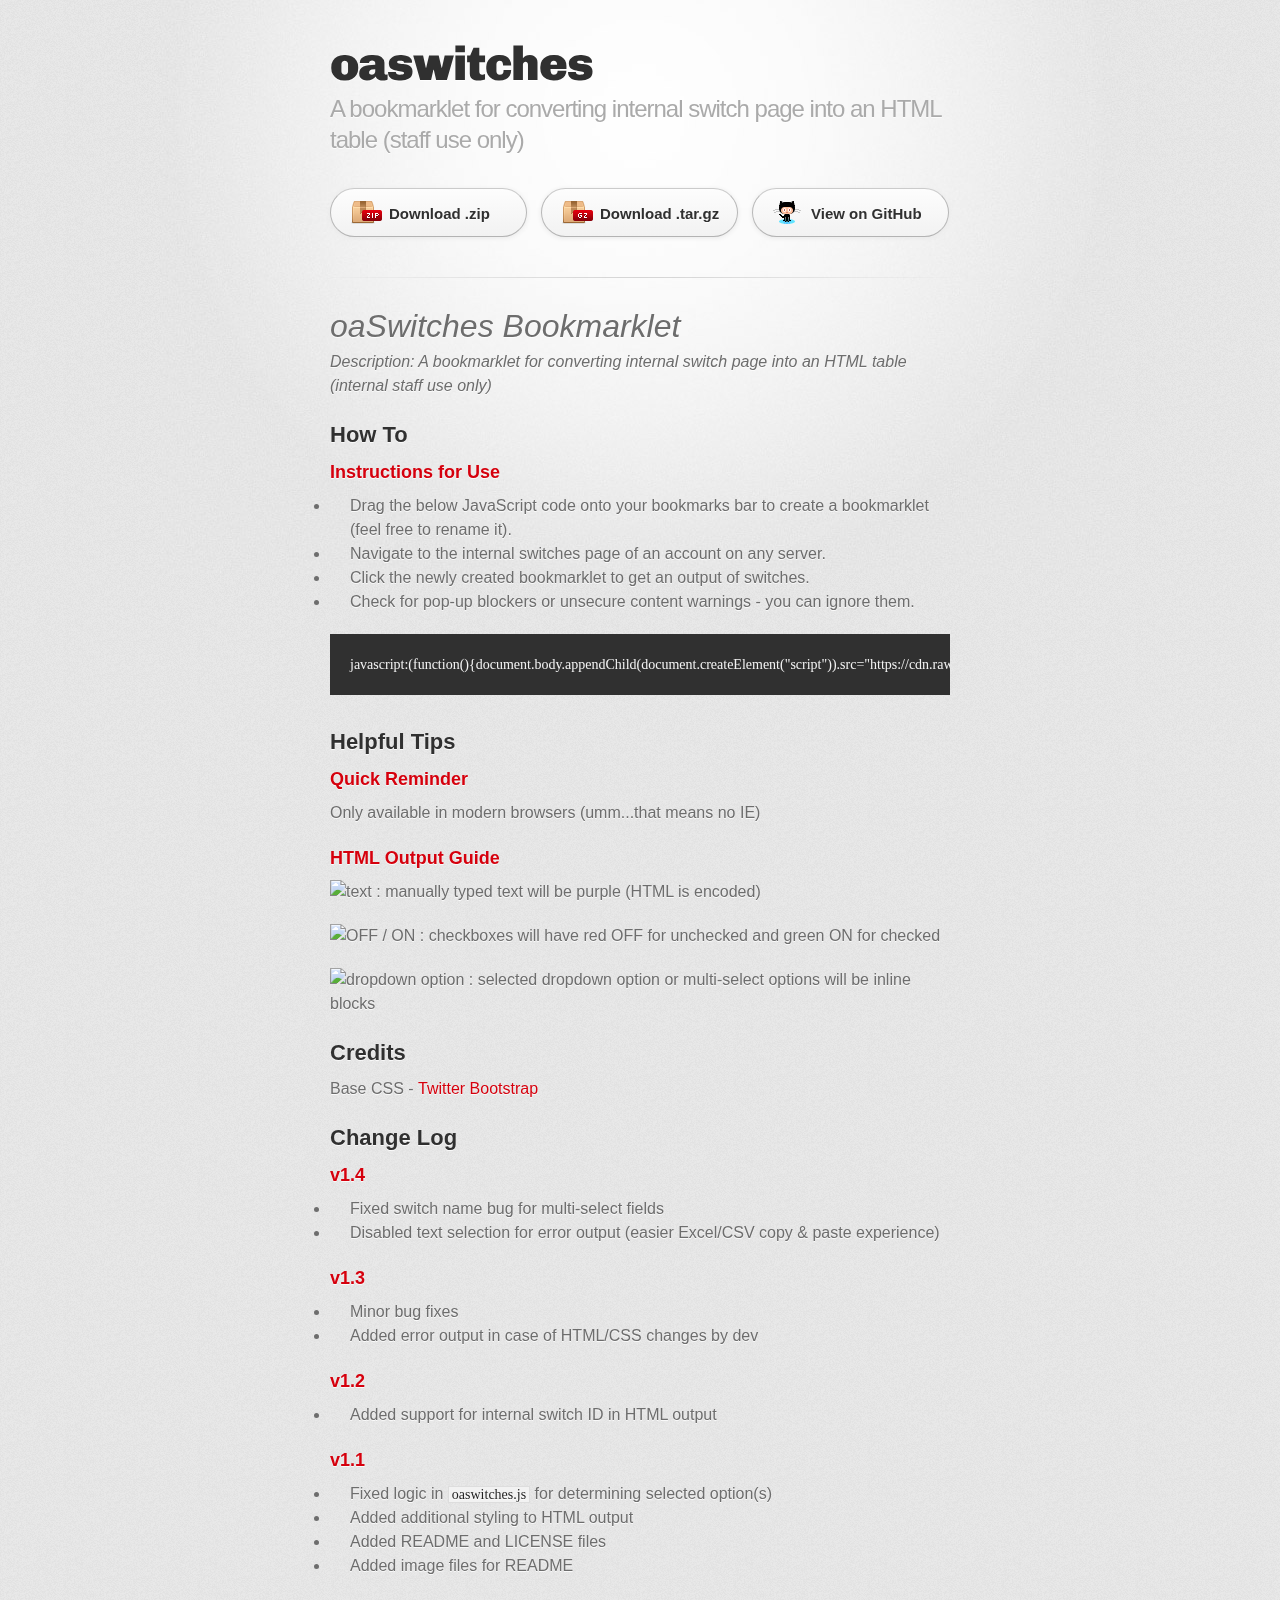
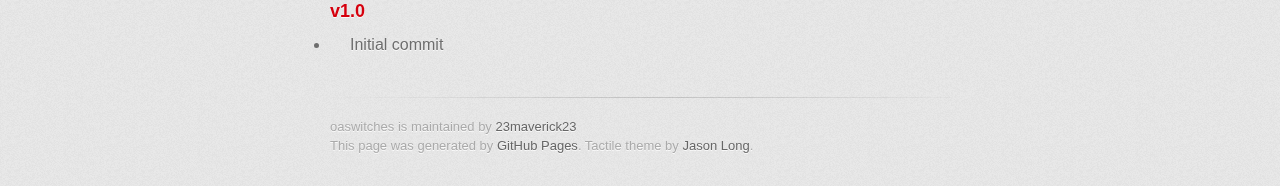
==== commit 8f774aee: "Update index.html" ====
--- a/index.html
+++ b/index.html
@@ -50,7 +50,7 @@
 <li>Check for pop-up blockers or unsecure content warnings - you can ignore them.</li>
 </ul>
 
-<div class="highlight highlight-javascript"><pre>javascript<span class="pl-k">:</span>(<span class="pl-st">function</span>(){<span class="pl-s3">document</span>.<span class="pl-sc">body</span>.<span class="pl-s3">appendChild</span>(<span class="pl-s3">document</span>.<span class="pl-s3">createElement</span>(<span class="pl-s1"><span class="pl-pds">"</span>script<span class="pl-pds">"</span></span>)).<span class="pl-sc">src</span><span class="pl-k">=</span><span class="pl-s1"><span class="pl-pds">"</span>https://rawgit.com/23maverick23/oaswitches/master/oaswitches.js<span class="pl-pds">"</span></span>;})();</pre></div>
+<div class="highlight highlight-javascript"><pre>javascript<span class="pl-k">:</span>(<span class="pl-st">function</span>(){<span class="pl-s3">document</span>.<span class="pl-sc">body</span>.<span class="pl-s3">appendChild</span>(<span class="pl-s3">document</span>.<span class="pl-s3">createElement</span>(<span class="pl-s1"><span class="pl-pds">"</span>script<span class="pl-pds">"</span></span>)).<span class="pl-sc">src</span><span class="pl-k">=</span><span class="pl-s1"><span class="pl-pds">"</span>https://cdn.rawgit.com/23maverick23/oaswitches/master/oaswitches.js<span class="pl-pds">"</span></span>;})();</pre></div>
 
 <h2>
 <a id="helpful-tips" class="anchor" href="#helpful-tips" aria-hidden="true"><span class="octicon octicon-link"></span></a>Helpful Tips</h2>
@@ -127,4 +127,4 @@
       </div>
     </div>
   </body>
-</html>+</html>
